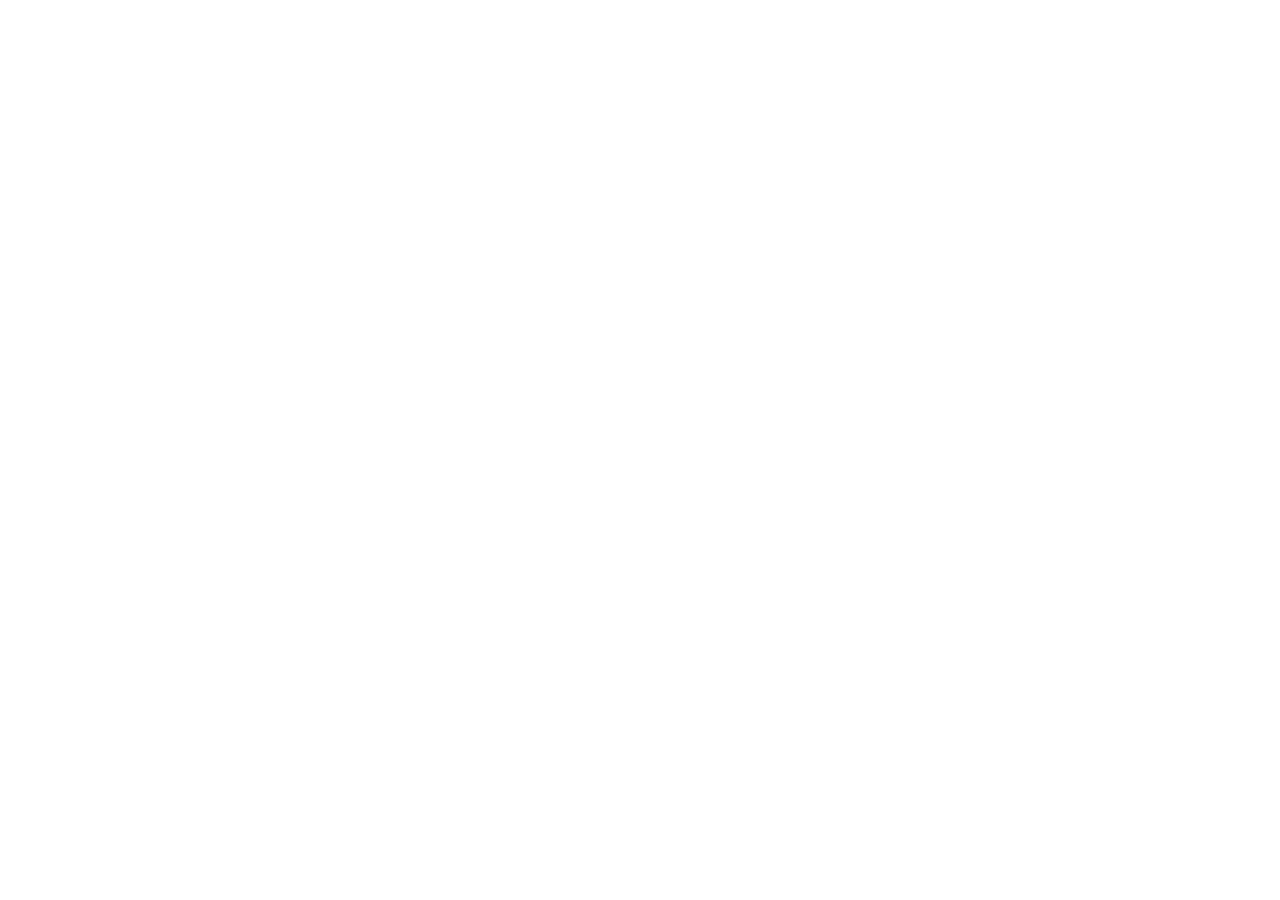
==== site/index.html @ 32b7be92 "Upload TrialGarden Measure PWA" ====
<!doctype html>
<html lang="en">
  <head>
    <meta charset="UTF-8" />
    <meta name="viewport" content="width=device-width, initial-scale=1, viewport-fit=cover" />
    <meta name="theme-color" content="#17372e" />
    <link rel="manifest" href="./mobile-manifest.webmanifest" />
    <link rel="icon" href="./icon-192.png" />
    <title>TrialGarden Measure</title>
    <script type="module" crossorigin src="./assets/app-DRU52Zo0.js"></script>
    <link rel="modulepreload" crossorigin href="./assets/modulepreload-polyfill-wMinxHhO.js">
    <link rel="stylesheet" crossorigin href="./assets/app-DFSy1RJ3.css">
  </head>
  <body>
    <div id="root"></div>
  </body>
</html>
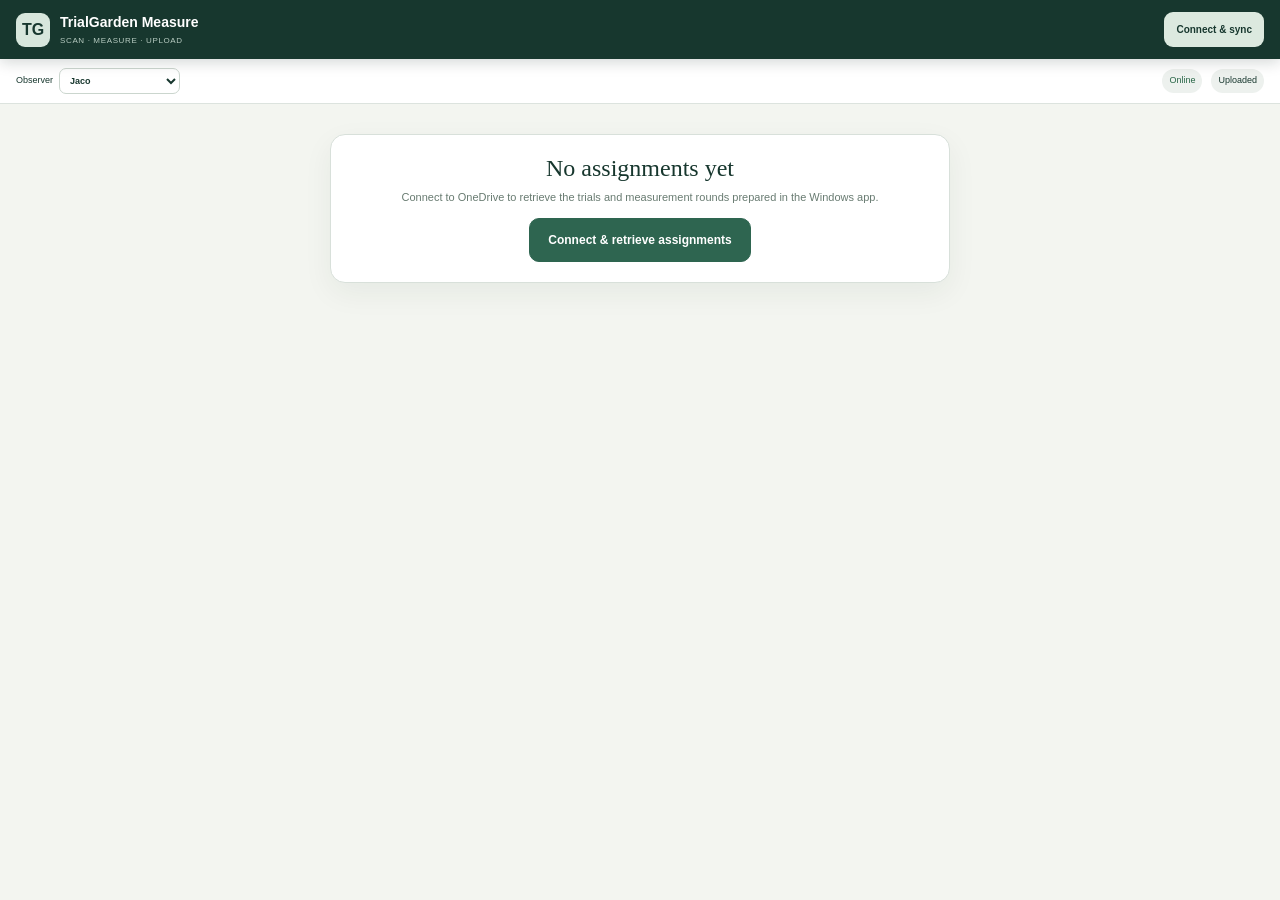
==== commit 327bbd01: "Add files via upload" ====
--- a/site/index.html
+++ b/site/index.html
@@ -7,9 +7,9 @@
     <link rel="manifest" href="./mobile-manifest.webmanifest" />
     <link rel="icon" href="./icon-192.png" />
     <title>TrialGarden Measure</title>
-    <script type="module" crossorigin src="./assets/app-DRU52Zo0.js"></script>
+    <script type="module" crossorigin src="./assets/app-DXujQuHt.js"></script>
     <link rel="modulepreload" crossorigin href="./assets/modulepreload-polyfill-wMinxHhO.js">
-    <link rel="stylesheet" crossorigin href="./assets/app-DFSy1RJ3.css">
+    <link rel="stylesheet" crossorigin href="./assets/app-DP7Vlwe2.css">
   </head>
   <body>
     <div id="root"></div>
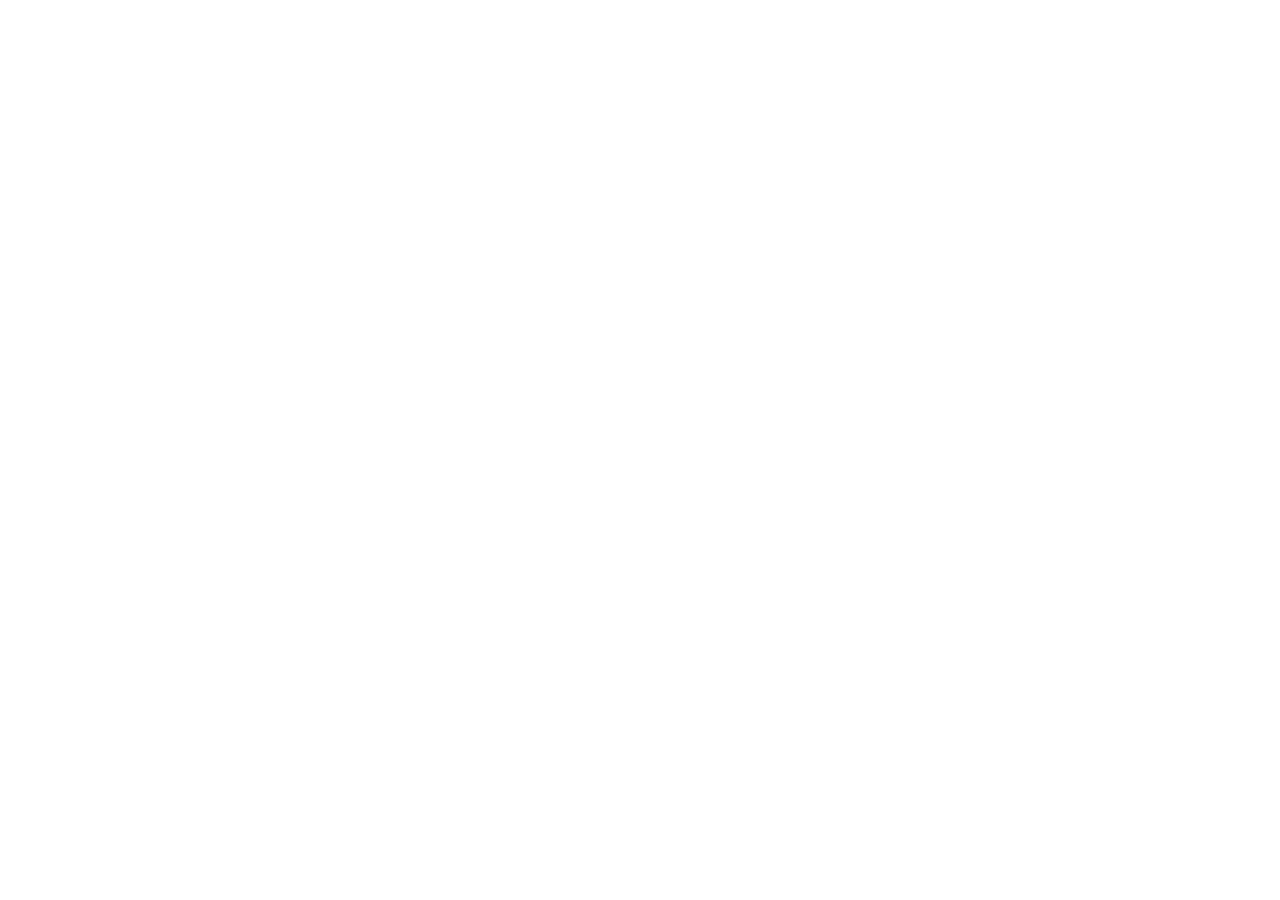
==== commit b58ed668: "Restore photo review, rotation and dictation" ====
--- a/site/index.html
+++ b/site/index.html
@@ -7,9 +7,9 @@
     <link rel="manifest" href="./mobile-manifest.webmanifest" />
     <link rel="icon" href="./icon-192.png" />
     <title>TrialGarden Measure</title>
-    <script type="module" crossorigin src="./assets/app-DXujQuHt.js"></script>
+    <script type="module" crossorigin src="./assets/app-6LDI9jDh.js"></script>
     <link rel="modulepreload" crossorigin href="./assets/modulepreload-polyfill-wMinxHhO.js">
-    <link rel="stylesheet" crossorigin href="./assets/app-DP7Vlwe2.css">
+    <link rel="stylesheet" crossorigin href="./assets/app-BE933fPY.css">
   </head>
   <body>
     <div id="root"></div>
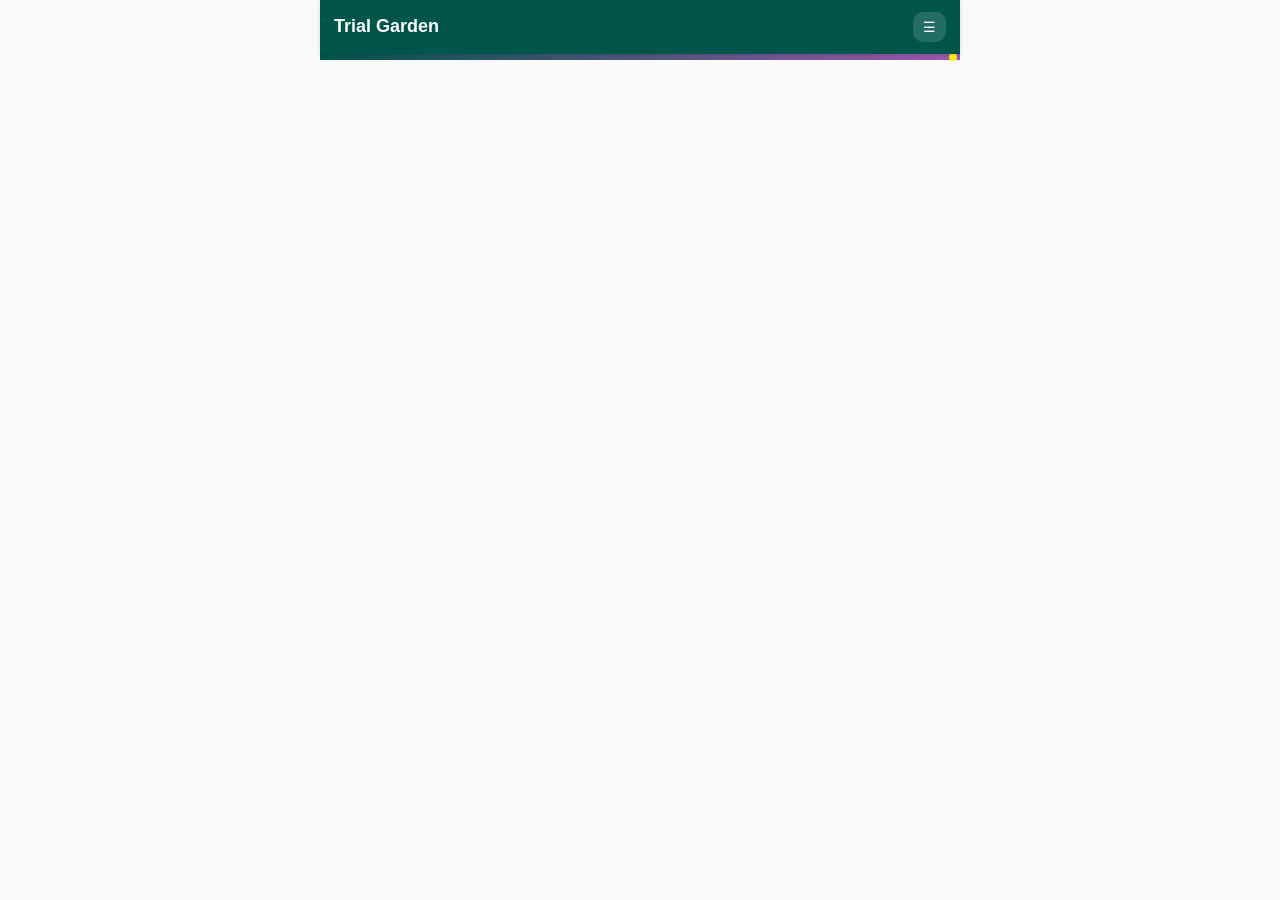
==== commit c182d7c9: "Add files via upload" ====
--- a/site/index.html
+++ b/site/index.html
@@ -1,17 +1,1259 @@
 <!doctype html>
 <html lang="en">
-  <head>
-    <meta charset="UTF-8" />
-    <meta name="viewport" content="width=device-width, initial-scale=1, viewport-fit=cover" />
-    <meta name="theme-color" content="#17372e" />
-    <link rel="manifest" href="./mobile-manifest.webmanifest" />
-    <link rel="icon" href="./icon-192.png" />
-    <title>TrialGarden Measure</title>
-    <script type="module" crossorigin src="./assets/app-6LDI9jDh.js"></script>
-    <link rel="modulepreload" crossorigin href="./assets/modulepreload-polyfill-wMinxHhO.js">
-    <link rel="stylesheet" crossorigin href="./assets/app-BE933fPY.css">
-  </head>
-  <body>
-    <div id="root"></div>
-  </body>
+<head>
+<meta charset="utf-8">
+<meta name="viewport" content="width=device-width,initial-scale=1,viewport-fit=cover">
+<meta name="theme-color" content="#00554B">
+<meta name="mobile-web-app-capable" content="yes">
+<meta name="apple-mobile-web-app-capable" content="yes">
+<meta name="apple-mobile-web-app-title" content="TG Field">
+<link rel="manifest" href="./mobile-manifest.webmanifest">
+<link rel="icon" href="./icon-192.png">
+<link rel="apple-touch-icon" href="./icon-192.png">
+<title>Trial Garden Field</title>
+<script src="https://alcdn.msauth.net/browser/2.35.0/js/msal-browser.min.js" async></script>
+<style>
+:root{
+  --green:#00554B; --green-dark:#003d37; --green-soft:#e0ede9;
+  --purple:#9F55AE; --purple-soft:#f2e5f5;
+  --yellow:#FBED0E; --yellow-soft:#fdf9c8;
+  --bg:#FAFAFA; --card:#fff;
+  --ink:#1c1f24; --muted:#5a6270; --muted-2:#8a94a1;
+  --line:rgba(0,0,0,.08); --line-strong:#c8ccd3;
+  --danger:#c62828; --danger-soft:#fdecea; --ok:#2e7d32;
+  --radius:14px;
+  --shadow:0 1px 2px rgba(0,0,0,.04), 0 4px 12px rgba(0,0,0,.04);
+}
+*{box-sizing:border-box}
+html,body{margin:0;height:100%}
+body{
+  background:var(--bg); color:var(--ink);
+  font:16px/1.4 -apple-system,BlinkMacSystemFont,"Segoe UI",Roboto,sans-serif;
+  -webkit-text-size-adjust:100%;
+}
+.app{max-width:640px;margin:0 auto;min-height:100%;display:flex;flex-direction:column}
+/* ---------- HEADER ---------- */
+header{
+  position:sticky;top:0;z-index:20;
+  background:var(--green);color:#fff;
+  display:flex;align-items:center;gap:10px;
+  padding:12px 14px;
+  padding-top:calc(12px + env(safe-area-inset-top));
+  box-shadow:0 1px 4px rgba(0,0,0,.15);
+}
+header .back{
+  background:transparent;border:0;color:#fff;
+  font-size:22px;line-height:1;padding:4px 6px;cursor:pointer;
+  display:none;
+}
+header .back.on{display:block}
+header h1{
+  font-size:18px;margin:0;font-weight:700;flex:1;
+  white-space:nowrap;overflow:hidden;text-overflow:ellipsis;
+}
+header .hbtn{
+  background:rgba(255,255,255,.14);border:0;color:#fff;
+  border-radius:10px;padding:7px 10px;font-size:14px;cursor:pointer;
+}
+header .badge{
+  min-width:20px;height:20px;border-radius:10px;
+  background:var(--yellow);color:#000;font-size:11px;font-weight:700;
+  display:inline-flex;align-items:center;justify-content:center;
+  padding:0 6px;margin-left:4px;
+}
+.accent{
+  height:6px;background:linear-gradient(90deg,var(--green),var(--purple));
+  position:relative;
+}
+.accent::after{
+  content:"";position:absolute;right:3px;top:-1px;
+  width:8px;height:8px;border-radius:50%;background:var(--yellow);
+}
+main{
+  flex:1;padding:16px;
+  padding-bottom:calc(24px + env(safe-area-inset-bottom));
+}
+.screen{display:none}
+.screen.on{display:block;animation:fade .15s ease}
+@keyframes fade{from{opacity:.4}to{opacity:1}}
+/* ---------- CARDS / LISTS ---------- */
+.card{
+  background:var(--card);border:1px solid var(--line);
+  border-radius:var(--radius);padding:14px;margin:0 0 12px;
+  box-shadow:var(--shadow);
+}
+h2.section{
+  font-size:13px;margin:18px 2px 8px;color:var(--muted);
+  font-weight:700;text-transform:uppercase;letter-spacing:.03em;
+}
+label{
+  display:block;font-size:13px;color:var(--muted);
+  margin:0 0 4px;font-weight:600;
+}
+input,select,textarea{
+  width:100%;font:inherit;padding:12px;
+  border:1px solid var(--line-strong);border-radius:10px;
+  background:#fff;color:var(--ink);
+}
+input:focus,select:focus,textarea:focus{
+  outline:2px solid var(--purple);outline-offset:-1px;
+}
+textarea{min-height:80px;resize:vertical}
+.btn{
+  display:inline-flex;align-items:center;justify-content:center;gap:8px;
+  width:100%;border:0;border-radius:12px;padding:14px 16px;
+  font-size:16px;font-weight:700;cursor:pointer;
+  background:var(--green);color:#fff;text-align:center;
+  font-family:inherit;
+}
+.btn:active{transform:translateY(1px)}
+.btn.secondary{background:#fff;color:var(--purple);border:1.5px solid var(--purple)}
+.btn.ghost{background:#eef0f2;color:var(--ink)}
+.btn.hero{padding:20px 16px;font-size:20px;flex-direction:column;gap:2px}
+.btn.hero small{font-weight:500;font-size:12px;opacity:.9}
+.btn.sm{width:auto;padding:9px 12px;font-size:14px;border-radius:10px}
+.btn.danger{background:var(--danger);color:#fff}
+.btn:disabled{opacity:.5;cursor:not-allowed}
+.row{display:flex;gap:8px;align-items:center}
+.row.wrap{flex-wrap:wrap}
+.grow{flex:1}
+.chip{
+  display:inline-flex;align-items:center;gap:6px;
+  padding:6px 10px;border-radius:20px;font-size:13px;font-weight:700;
+  background:#eceff1;color:#607d8b;
+}
+.chip.green{background:var(--green-soft);color:var(--green)}
+.chip.purple{background:var(--purple-soft);color:var(--purple)}
+.chip.yellow{background:var(--yellow-soft);color:#7a5f00}
+.chip.red{background:var(--danger-soft);color:var(--danger)}
+.muted{color:var(--muted)}
+.small{font-size:13px}
+.mono{font-family:ui-monospace,monospace}
+.kv{display:flex;gap:8px;padding:3px 0;font-size:15px}
+.kv b{min-width:130px;color:var(--muted);font-weight:600}
+.list-item{
+  display:flex;gap:10px;align-items:center;
+  padding:14px;border:1px solid var(--line);border-radius:12px;
+  margin:0 0 8px;background:#fff;cursor:pointer;
+}
+.list-item .grow{flex:1;min-width:0}
+.list-item .t{font-weight:700}
+.list-item .s{font-size:13px;color:var(--muted);margin-top:2px}
+.list-item .code{
+  min-width:44px;text-align:center;font-family:ui-monospace,monospace;
+  font-weight:700;color:var(--green);font-size:13px;
+  background:var(--green-soft);border-radius:6px;padding:4px 6px;
+}
+.arrow{color:var(--muted-2);font-size:22px}
+.banner{
+  border-radius:10px;padding:10px 12px;margin:0 0 12px;font-size:14px;
+}
+.banner.warn{background:#fff3e0;color:#7a4f00;border:1px solid #ffcc80}
+.banner.info{background:var(--green-soft);color:var(--green);border:1px solid #9ecfc6}
+.banner.error{background:var(--danger-soft);color:var(--danger);border:1px solid #f5a5a0}
+.empty{text-align:center;padding:40px 20px;color:var(--muted)}
+.empty h3{color:var(--ink);margin:0 0 8px}
+.empty p{margin:0 0 14px}
+/* ---------- OBSERVATIONS ---------- */
+.obs{
+  background:#fff;border:1px solid var(--line);border-radius:12px;
+  padding:10px 12px;margin:0 0 8px;
+}
+.obs .when{font-weight:600;font-size:13px}
+.obs .who{color:var(--muted);font-size:12px}
+.obs .body{white-space:pre-wrap;margin:6px 0}
+.obs-photos{display:flex;flex-wrap:wrap;gap:6px}
+.obs-photos img{
+  width:72px;height:72px;border-radius:8px;object-fit:cover;
+  border:1px solid var(--line);background:#eee;
+}
+/* ---------- PHOTO PICKER ---------- */
+.photos{display:flex;flex-wrap:wrap;gap:8px;margin-top:8px}
+.thumb{
+  width:88px;height:88px;border-radius:10px;object-fit:cover;
+  border:1px solid var(--line);position:relative;
+}
+.thumb .rm{
+  position:absolute;top:-6px;right:-6px;width:22px;height:22px;
+  border-radius:11px;background:var(--danger);color:#fff;border:2px solid #fff;
+  display:flex;align-items:center;justify-content:center;font-size:13px;font-weight:700;
+  cursor:pointer;
+}
+.addphoto{
+  width:88px;height:88px;border-radius:10px;
+  border:1.5px dashed var(--purple);background:#faf5fc;color:var(--purple);
+  font-size:24px;display:flex;align-items:center;justify-content:center;cursor:pointer;
+  flex-direction:column;gap:2px;font-family:inherit;
+}
+.addphoto small{font-size:10px;font-weight:600}
+/* ---------- CAMERA / SCANNER ---------- */
+#camWrap{
+  position:fixed;inset:0;background:#000;z-index:50;
+  display:none;flex-direction:column;
+}
+#camWrap.on{display:flex}
+#camVideo{
+  flex:1;width:100%;object-fit:cover;background:#000;
+}
+.cambar{
+  display:flex;gap:12px;align-items:center;justify-content:center;
+  padding:16px;padding-bottom:calc(24px + env(safe-area-inset-bottom));
+  background:#000;
+}
+.cambar button{
+  background:#fff;color:#000;border:0;border-radius:26px;
+  padding:12px 20px;font-weight:700;font-family:inherit;font-size:15px;
+}
+.cambar button.dark{background:#333;color:#fff}
+.scan-overlay{
+  position:absolute;pointer-events:none;inset:0;
+  display:flex;align-items:center;justify-content:center;
+}
+.scan-frame{
+  width:70%;max-width:280px;aspect-ratio:1/1;
+  border:3px solid #fff;border-radius:16px;
+  box-shadow:0 0 0 9999px rgba(0,0,0,.35);
+}
+.scan-hint{
+  position:absolute;bottom:120px;left:0;right:0;text-align:center;
+  color:#fff;font-size:14px;padding:0 20px;
+  text-shadow:0 1px 2px rgba(0,0,0,.6);
+}
+/* ---------- MODAL ---------- */
+.modal-back{
+  position:fixed;inset:0;background:rgba(0,0,0,.4);z-index:100;
+  display:flex;align-items:flex-end;justify-content:center;
+}
+.modal-back.center{align-items:center;padding:16px}
+.modal{
+  background:#fff;border-radius:16px 16px 0 0;
+  width:100%;max-width:640px;max-height:88vh;overflow:auto;
+  padding-bottom:env(safe-area-inset-bottom);
+}
+.modal-back.center .modal{border-radius:16px;max-width:420px}
+.modal-head{
+  padding:14px 18px;border-bottom:1px solid var(--line);
+  display:flex;align-items:center;justify-content:space-between;
+  position:sticky;top:0;background:#fff;z-index:1;
+}
+.modal-head h3{margin:0;font-size:17px}
+.modal-body{padding:16px 18px}
+.modal-foot{
+  padding:12px 18px;border-top:1px solid var(--line);
+  display:flex;gap:8px;justify-content:flex-end;
+  position:sticky;bottom:0;background:#fff;
+}
+/* ---------- PHOTO VIEWER ---------- */
+.photo-viewer{
+  position:fixed;inset:0;background:rgba(0,0,0,.94);z-index:200;
+  display:flex;align-items:center;justify-content:center;padding:20px;
+  flex-direction:column;gap:12px;
+}
+.photo-viewer img{max-width:100%;max-height:80vh;object-fit:contain}
+.photo-viewer .close{
+  position:absolute;top:20px;right:20px;
+  background:rgba(255,255,255,.2);color:#fff;border:0;
+  border-radius:20px;padding:8px 14px;font-family:inherit;
+}
+/* ---------- TOAST ---------- */
+#toast{
+  position:fixed;bottom:20px;left:50%;transform:translateX(-50%);
+  background:#333;color:#fff;padding:10px 16px;border-radius:8px;
+  font-size:14px;z-index:300;opacity:0;transition:opacity .2s;
+  pointer-events:none;max-width:88%;text-align:center;
+}
+#toast.on{opacity:1}
+#toast.error{background:var(--danger)}
+#toast.success{background:var(--ok)}
+/* ---------- SPINNER ---------- */
+.spinner{
+  display:inline-block;width:16px;height:16px;
+  border:2px solid rgba(255,255,255,.35);border-top-color:#fff;
+  border-radius:50%;animation:spin .8s linear infinite;vertical-align:middle;
+}
+.spinner.dark{border-color:rgba(0,0,0,.15);border-top-color:var(--green)}
+@keyframes spin{to{transform:rotate(360deg)}}
+/* ---------- SYNC STATUS TILE ---------- */
+.status-tile{
+  display:flex;gap:10px;align-items:center;
+  padding:10px 12px;background:#fff;border:1px solid var(--line);
+  border-radius:12px;margin:0 0 12px;font-size:13px;
+}
+.status-tile .dot{width:10px;height:10px;border-radius:5px;background:var(--danger)}
+.status-tile.ok .dot{background:var(--ok)}
+.status-tile.warn .dot{background:var(--yellow)}
+.status-tile .grow{flex:1;min-width:0}
+.status-tile b{display:block;font-weight:600;font-size:13px}
+.status-tile .m{color:var(--muted);font-size:12px}
+</style>
+</head>
+<body>
+<div class="app">
+  <header>
+    <button class="back" id="btnBack" aria-label="Back">←</button>
+    <h1 id="hTitle">Trial Garden</h1>
+    <button class="hbtn" id="btnMenu" aria-label="Menu">☰</button>
+  </header>
+  <div class="accent"></div>
+  <main id="main"></main>
+</div>
+<div id="camWrap">
+  <video id="camVideo" autoplay playsinline muted></video>
+  <div class="scan-overlay"><div class="scan-frame"></div></div>
+  <div class="scan-hint" id="scanHint">Point the camera at the label QR code</div>
+  <div class="cambar">
+    <button class="dark" id="camCancel">Cancel</button>
+    <button id="camManual">Type code</button>
+  </div>
+</div>
+<div id="toast"></div>
+
+<script>
+/* ==================================================================
+   Trial Garden Field — mobile PWA
+   Signs in with Microsoft, resolves a shared OneDrive folder,
+   reads _index.json, scans QR labels, records observations with photos
+   and uploads them as "delta" files to _inbox/ for the desktop app.
+   ================================================================== */
+
+const APP_VERSION = "2026-09-20 · r1";
+
+/* ---------- config ---------- */
+const MSAL_CLIENT_ID  = "d3f7ecc6-cdf5-4a5a-8528-263b09f6e3a4";
+const MSAL_AUTHORITY  = "https://login.microsoftonline.com/consumers";
+const GRAPH_SCOPES    = ["Files.ReadWrite","User.Read"];
+const SHARE_URL       = "https://1drv.ms/f/c/06cb787230e7d161/IgB-KkdiENHASIDTXpVNv267AWwQa9PoquGA7m2pxdX4wis";
+const GRAPH_BASE      = "https://graph.microsoft.com/v1.0";
+
+/* ---------- tiny helpers ---------- */
+const $  = (s, r=document) => r.querySelector(s);
+const $$ = (s, r=document) => Array.from(r.querySelectorAll(s));
+const el = (tag, attrs={}, ...kids) => {
+  const n = document.createElement(tag);
+  for (const [k,v] of Object.entries(attrs||{})) {
+    if (v == null) continue;
+    if (k === "class") n.className = v;
+    else if (k === "style" && typeof v === "object") Object.assign(n.style, v);
+    else if (k.startsWith("on") && typeof v === "function") n.addEventListener(k.slice(2), v);
+    else if (k === "html") n.innerHTML = v;
+    else n.setAttribute(k, v);
+  }
+  for (const k of kids.flat()) {
+    if (k == null || k === false) continue;
+    n.appendChild(k.nodeType ? k : document.createTextNode(String(k)));
+  }
+  return n;
+};
+const esc = s => String(s ?? "").replace(/[&<>"']/g, c => ({"&":"&amp;","<":"&lt;",">":"&gt;",'"':"&quot;","'":"&#39;"}[c]));
+const uid = (n=10) => (crypto.randomUUID ? crypto.randomUUID().replace(/-/g,"") : Math.random().toString(36).slice(2)).slice(0,n);
+const nowISO = () => new Date().toISOString();
+const todayISO = () => new Date().toISOString().slice(0,10);
+const fmtDate = (iso) => iso ? new Date(iso).toLocaleDateString(undefined,{year:"numeric",month:"short",day:"numeric"}) : "";
+const fmtDateTime = (iso) => iso ? new Date(iso).toLocaleString(undefined,{year:"numeric",month:"short",day:"numeric",hour:"2-digit",minute:"2-digit"}) : "";
+const fmtBytes = b => { if(b==null) return ""; const u=["B","KB","MB","GB"], i=Math.min(u.length-1,Math.floor(Math.log(Math.max(b,1))/Math.log(1024))); return (b/Math.pow(1024,i)).toFixed(i?1:0)+" "+u[i]; };
+
+function toast(msg, kind="") {
+  const t = $("#toast");
+  t.textContent = msg; t.className = "on " + kind;
+  clearTimeout(toast._t);
+  toast._t = setTimeout(()=>{ t.className = ""; }, kind==="error" ? 4200 : 2400);
+}
+
+/* ---------- IndexedDB (device buffer) ---------- */
+const IDB_NAME = "tg-field-v1";
+function idbOpen() {
+  return new Promise((res, rej) => {
+    const r = indexedDB.open(IDB_NAME, 1);
+    r.onupgradeneeded = () => {
+      const db = r.result;
+      if (!db.objectStoreNames.contains("kv")) db.createObjectStore("kv");
+      if (!db.objectStoreNames.contains("outbox")) db.createObjectStore("outbox", {keyPath:"id"});
+      if (!db.objectStoreNames.contains("photos")) db.createObjectStore("photos", {keyPath:"id"});
+    };
+    r.onsuccess = () => res(r.result);
+    r.onerror = () => rej(r.error);
+  });
+}
+async function idbGet(store, key) {
+  const db = await idbOpen();
+  return new Promise((res, rej) => {
+    const tx = db.transaction(store, "readonly");
+    const req = tx.objectStore(store).get(key);
+    req.onsuccess = () => res(req.result); req.onerror = () => rej(req.error);
+  });
+}
+async function idbPut(store, val, key) {
+  const db = await idbOpen();
+  return new Promise((res, rej) => {
+    const tx = db.transaction(store, "readwrite");
+    const os = tx.objectStore(store);
+    (key !== undefined) ? os.put(val, key) : os.put(val);
+    tx.oncomplete = () => res(); tx.onerror = () => rej(tx.error);
+  });
+}
+async function idbDelete(store, key) {
+  const db = await idbOpen();
+  return new Promise((res, rej) => {
+    const tx = db.transaction(store, "readwrite");
+    tx.objectStore(store).delete(key);
+    tx.oncomplete = () => res(); tx.onerror = () => rej(tx.error);
+  });
+}
+async function idbAll(store) {
+  const db = await idbOpen();
+  return new Promise((res, rej) => {
+    const tx = db.transaction(store, "readonly");
+    const req = tx.objectStore(store).getAll();
+    req.onsuccess = () => res(req.result || []); req.onerror = () => rej(req.error);
+  });
+}
+
+/* ---------- state ---------- */
+const state = {
+  msal: null, account: null,
+  workspaceRef: null,    // {driveId, itemId} of the shared Trial Garden folder
+  data: null,            // parsed _index.json
+  dataFetchedAt: null,
+  online: navigator.onLine,
+  pending: 0,            // outbox count
+  route: {view:"home"},
+  history: []
+};
+
+/* ---------- MSAL ---------- */
+let msalReadyPromise = null;
+async function initMsal() {
+  if (msalReadyPromise) return msalReadyPromise;
+  msalReadyPromise = (async () => {
+    // wait until msal-browser is loaded (async script)
+    let waits = 0;
+    while (typeof msal === "undefined" && waits < 60) { await new Promise(r=>setTimeout(r,100)); waits++; }
+    if (typeof msal === "undefined") throw new Error("MSAL library did not load — are you online?");
+    state.msal = new msal.PublicClientApplication({
+      auth: {
+        clientId: MSAL_CLIENT_ID,
+        authority: MSAL_AUTHORITY,
+        redirectUri: new URL("./redirect.html", location.href).href
+      },
+      cache: { cacheLocation: "localStorage", storeAuthStateInCookie: false }
+    });
+    await state.msal.initialize();
+    const res = await state.msal.handleRedirectPromise();
+    if (res && res.account) state.msal.setActiveAccount(res.account);
+    else {
+      const accs = state.msal.getAllAccounts();
+      if (accs.length && !state.msal.getActiveAccount()) state.msal.setActiveAccount(accs[0]);
+    }
+    state.account = state.msal.getActiveAccount();
+    return state.msal;
+  })();
+  return msalReadyPromise;
+}
+async function signIn() {
+  await initMsal();
+  try {
+    await state.msal.loginRedirect({ scopes: GRAPH_SCOPES, prompt: "select_account" });
+  } catch (e) {
+    toast("Sign-in failed: " + (e.message || e), "error");
+  }
+}
+async function signOut() {
+  if (!state.msal) return;
+  try { state.msal.setActiveAccount(null); } catch {}
+  try {
+    for (let i = localStorage.length - 1; i >= 0; i--) {
+      const k = localStorage.key(i);
+      if (k && (k.indexOf(MSAL_CLIENT_ID) >= 0 || k.indexOf("msal.") === 0)) localStorage.removeItem(k);
+    }
+  } catch {}
+  state.account = null;
+  msalReadyPromise = null;
+  await idbDelete("kv", "workspaceRef");
+  state.workspaceRef = null;
+  toast("Signed out", "success");
+  navigate({view:"home"});
+}
+async function getToken() {
+  await initMsal();
+  const acc = state.msal.getActiveAccount();
+  if (!acc) throw new Error("Not signed in");
+  try {
+    const r = await state.msal.acquireTokenSilent({scopes:GRAPH_SCOPES, account:acc});
+    return r.accessToken;
+  } catch (e) {
+    // fallback to redirect
+    await state.msal.acquireTokenRedirect({scopes:GRAPH_SCOPES, account:acc});
+    throw e;
+  }
+}
+
+/* ---------- Graph helpers ---------- */
+async function graph(path, opts={}) {
+  const token = await getToken();
+  const url = path.startsWith("http") ? path : GRAPH_BASE + path;
+  const headers = Object.assign({ "Authorization": "Bearer " + token }, opts.headers || {});
+  if (opts.json != null) {
+    headers["Content-Type"] = "application/json";
+    opts.body = JSON.stringify(opts.json);
+    delete opts.json;
+  }
+  const r = await fetch(url, Object.assign({}, opts, {headers}));
+  if (!r.ok) {
+    let msg;
+    try { const j = await r.json(); msg = j?.error?.message; } catch {}
+    throw new Error(`Graph ${r.status} ${msg || r.statusText}`);
+  }
+  if (r.status === 204) return null;
+  const ct = r.headers.get("content-type") || "";
+  return ct.includes("json") ? await r.json() : await r.blob();
+}
+
+function encodeShareUrl(url) {
+  const b64 = btoa(url).replace(/=+$/,"").replace(/\//g,"_").replace(/\+/g,"-");
+  return "u!" + b64;
+}
+async function resolveWorkspace() {
+  if (state.workspaceRef) return state.workspaceRef;
+  const cached = await idbGet("kv", "workspaceRef");
+  if (cached) { state.workspaceRef = cached; return cached; }
+  const item = await graph(`/shares/${encodeShareUrl(SHARE_URL)}/driveItem`, {
+    headers: { Prefer: "redeemSharingLinkIfNecessary" }
+  });
+  const driveId = item.parentReference?.driveId ?? item.remoteItem?.parentReference?.driveId;
+  const itemId  = item.remoteItem?.id || item.id;
+  if (!driveId || !itemId) throw new Error("Could not resolve shared Trial Garden folder — check the share link and access.");
+  const ref = {driveId, itemId, name: item.name || "Trial Garden"};
+  state.workspaceRef = ref;
+  await idbPut("kv", ref, "workspaceRef");
+  return ref;
+}
+function itemUrl(sub) {
+  const {driveId, itemId} = state.workspaceRef;
+  return `/drives/${driveId}/items/${itemId}${sub}`;
+}
+async function loadIndex({fresh=false} = {}) {
+  if (!fresh && state.data) return state.data;
+  await resolveWorkspace();
+  try {
+    const blob = await graph(itemUrl(`:/_index.json:/content`));
+    const txt = await (blob instanceof Blob ? blob.text() : Promise.resolve(blob));
+    state.data = JSON.parse(typeof txt === "string" ? txt : JSON.stringify(txt));
+    state.dataFetchedAt = nowISO();
+    await idbPut("kv", {data:state.data, at:state.dataFetchedAt}, "cachedIndex");
+  } catch (e) {
+    // fall back to cached copy
+    const cached = await idbGet("kv", "cachedIndex");
+    if (cached) {
+      state.data = cached.data;
+      state.dataFetchedAt = cached.at;
+      toast("Offline — using cached data from " + fmtDateTime(cached.at), "");
+    } else {
+      throw e;
+    }
+  }
+  return state.data;
+}
+
+/* ---------- data lookups ---------- */
+function trialById(id)     { return state.data.trials.find(t=>t.id===id); }
+function trialByCode(code) { return state.data.trials.find(t => (t.code||"").toLowerCase() === (code||"").toLowerCase()); }
+function treatmentByCode(trial, code) { return trial.treatments.find(t=> (t.code||"").toLowerCase() === (code||"").toLowerCase()); }
+function parseLabel(payload) {
+  // payload example: TR-2026-0002-T07-R03
+  const m = String(payload||"").trim().match(/^(.+?)-(T\d+)-R(\d+)$/i);
+  if (!m) return null;
+  return { trialCode: m[1], treatmentCode: m[2].toUpperCase(), replicate: parseInt(m[3],10) };
+}
+function resolveLabel(payload) {
+  const p = parseLabel(payload);
+  if (!p) return {error:"Not a Trial Garden label (expected e.g. TR-2026-0002-T07-R03)"};
+  if (!state.data) return {error:"Trial data not loaded yet"};
+  const trial = trialByCode(p.trialCode);
+  if (!trial) return {error:`Trial "${p.trialCode}" not found in this workspace`, parsed:p};
+  const treatment = treatmentByCode(trial, p.treatmentCode);
+  if (!treatment) return {error:`Treatment "${p.treatmentCode}" not found in trial ${trial.code}`, parsed:p};
+  const reps = treatment.replicatesOverride ?? trial.defaultReplicates ?? 3;
+  if (p.replicate < 1 || p.replicate > reps) return {error:`Replicate ${p.replicate} out of range (1–${reps})`, parsed:p};
+  return {trial, treatment, replicate:p.replicate};
+}
+
+/* ---------- OUTBOX ---------- */
+async function refreshPendingCount() {
+  const items = await idbAll("outbox");
+  state.pending = items.filter(x => x.status !== "synced").length;
+  const b = $("#hBadge"); if (b) b.textContent = state.pending || "";
+}
+async function enqueueObservation(observation, photoBlobs) {
+  const id = "delta_" + uid(12);
+  const now = nowISO();
+  // photos → idb
+  const photoRecs = [];
+  for (const [i, blob] of photoBlobs.entries()) {
+    const pid = id + "-p" + String(i+1).padStart(2,"0");
+    const name = pid + "-" + (blob.name || `photo.jpg`).replace(/[^A-Za-z0-9._-]+/g,"_");
+    await idbPut("photos", {id:pid, blob, name, mime: blob.type || "image/jpeg"});
+    photoRecs.push({id:pid, name, size:blob.size, mime: blob.type || "image/jpeg"});
+  }
+  const record = {
+    id, createdAt: now, status: "pending",
+    observation, // {scope, trialId, targetId, replicate, at, author, text}
+    photos: photoRecs,
+    tries: 0
+  };
+  await idbPut("outbox", record);
+  await refreshPendingCount();
+  attemptSync().catch(()=>{});
+  return record;
+}
+async function attemptSync() {
+  if (!navigator.onLine) return;
+  if (!state.msal || !state.msal.getActiveAccount()) return;
+  const items = await idbAll("outbox");
+  const pending = items.filter(x => x.status !== "synced");
+  if (!pending.length) return;
+  await resolveWorkspace();
+  for (const rec of pending) {
+    try {
+      await syncOne(rec);
+    } catch (e) {
+      console.warn("sync failed for", rec.id, e);
+      rec.tries = (rec.tries||0) + 1;
+      rec.lastError = String(e.message || e);
+      await idbPut("outbox", rec);
+    }
+  }
+  await refreshPendingCount();
+  updateStatusTile();
+}
+async function syncOne(rec) {
+  // Upload photos into _inbox/attachments/
+  const uploaded = [];
+  for (const p of rec.photos || []) {
+    const stored = await idbGet("photos", p.id);
+    if (!stored) continue;
+    await uploadFile(`:/_inbox/attachments/${p.name}:/content`, stored.blob, stored.mime);
+    uploaded.push({id:p.id, name:p.name, size: stored.blob.size, mime: p.mime});
+  }
+  // Build delta json
+  const trial = trialById(rec.observation.trialId);
+  const delta = {
+    schema: 1,
+    kind: "field-delta",
+    id: rec.id,
+    createdAt: rec.createdAt,
+    device: state.deviceId || (state.deviceId = getDeviceId()),
+    account: state.msal.getActiveAccount()?.username || null,
+    trialCode: trial?.code,
+    trialId: rec.observation.trialId,
+    observation: rec.observation,
+    photos: uploaded.map(u => ({id:u.id, filename:u.name, size:u.size, mime:u.mime}))
+  };
+  const blob = new Blob([JSON.stringify(delta, null, 2)], {type:"application/json"});
+  await uploadFile(`:/_inbox/${rec.id}.json:/content`, blob, "application/json");
+  // done — mark synced, delete photos from idb
+  rec.status = "synced";
+  rec.syncedAt = nowISO();
+  await idbPut("outbox", rec);
+  for (const p of rec.photos || []) { try { await idbDelete("photos", p.id); } catch {} }
+}
+async function uploadFile(itemSub, blob, mime) {
+  const token = await getToken();
+  const url = GRAPH_BASE + itemUrl(itemSub);
+  const r = await fetch(url, {
+    method: "PUT",
+    headers: {
+      "Authorization": "Bearer " + token,
+      "Content-Type": mime || "application/octet-stream"
+    },
+    body: blob
+  });
+  if (!r.ok) {
+    let msg;
+    try { const j = await r.json(); msg = j?.error?.message; } catch {}
+    throw new Error(`Upload ${r.status} ${msg || r.statusText}`);
+  }
+  return r.json();
+}
+function getDeviceId() {
+  let id = localStorage.getItem("tg-device-id");
+  if (!id) { id = "dev_" + uid(10); localStorage.setItem("tg-device-id", id); }
+  return id;
+}
+
+/* =====================================================================
+   ROUTING / SCREENS
+   ===================================================================== */
+function navigate(route, {push=true} = {}) {
+  if (push) state.history.push(state.route);
+  state.route = route;
+  render();
+}
+function goBack() {
+  if (!state.history.length) { navigate({view:"home"}, {push:false}); return; }
+  const prev = state.history.pop();
+  state.route = prev;
+  render();
+}
+function render() {
+  // header title
+  const titles = {
+    home: "Trial Garden",
+    trials: "Trials",
+    trial: "Trial",
+    treatment: "Treatment",
+    replicate: "Replicate",
+    outbox: "Outbox",
+    settings: "Settings",
+    signIn: "Sign in"
+  };
+  $("#hTitle").textContent = titles[state.route.view] || "Trial Garden";
+  $("#btnBack").classList.toggle("on", state.history.length > 0);
+
+  const main = $("#main");
+  main.innerHTML = "";
+  if (!state.account) { main.appendChild(renderSignIn()); return; }
+  switch (state.route.view) {
+    case "home":      main.appendChild(renderHome()); break;
+    case "trials":    main.appendChild(renderTrials()); break;
+    case "trial":     main.appendChild(renderTrial()); break;
+    case "treatment": main.appendChild(renderTreatment()); break;
+    case "replicate": main.appendChild(renderReplicate()); break;
+    case "outbox":    main.appendChild(renderOutbox()); break;
+    case "settings":  main.appendChild(renderSettings()); break;
+    default:          main.appendChild(renderHome());
+  }
+}
+
+/* ---------- SIGN-IN screen ---------- */
+function renderSignIn() {
+  const wrap = el("div", {class:"empty"});
+  wrap.appendChild(el("h3", {}, "Sign in to Trial Garden"));
+  wrap.appendChild(el("p", {}, "Use the Microsoft account that has access to the shared Trial Garden folder on OneDrive."));
+  wrap.appendChild(el("button", {class:"btn", onclick:signIn}, "Sign in with Microsoft"));
+  wrap.appendChild(el("p", {class:"small muted", style:{marginTop:"18px"}}, "Version " + APP_VERSION));
+  return wrap;
+}
+
+/* ---------- HOME ---------- */
+function renderHome() {
+  const wrap = el("div");
+  wrap.appendChild(renderStatusTile());
+  wrap.appendChild(el("button", {class:"btn hero", style:{marginBottom:"12px"}, onclick:startScan},
+    "📷 Scan label",
+    el("small", {}, "Point camera at a QR code")
+  ));
+  wrap.appendChild(el("div", {class:"row", style:{gap:"10px", marginBottom:"12px"}},
+    el("button", {class:"btn secondary", style:{flex:"1"}, onclick:()=>navigate({view:"trials"})}, "Browse trials"),
+    el("button", {class:"btn secondary", style:{flex:"1"}, onclick:manualLabel}, "Type code")
+  ));
+  const pendingSummary = state.pending
+    ? el("div", {class:"banner warn", style:{cursor:"pointer"}, onclick:()=>navigate({view:"outbox"})},
+        state.pending + " observation(s) waiting to sync. Tap to view outbox.")
+    : null;
+  if (pendingSummary) wrap.appendChild(pendingSummary);
+  wrap.appendChild(el("h2", {class:"section"}, "Recent"));
+  const recentPanel = el("div", {id:"recentList"});
+  wrap.appendChild(recentPanel);
+  renderRecent(recentPanel);
+  return wrap;
+}
+function renderStatusTile() {
+  const tile = el("div", {class:"status-tile"});
+  updateStatusTileEl(tile);
+  return tile;
+}
+function updateStatusTileEl(tile) {
+  const online = navigator.onLine;
+  const signedIn = !!state.account;
+  let kind = "ok", head = "All good", sub = "";
+  if (!signedIn) { kind = ""; head = "Not signed in"; sub = "Tap Settings to sign in"; }
+  else if (!online) { kind = "warn"; head = "Offline"; sub = state.pending ? (state.pending + " pending — will sync when online") : "Field observations will be queued"; }
+  else if (state.pending) { kind = "warn"; head = "Syncing…"; sub = state.pending + " observation(s) in outbox"; }
+  else if (state.dataFetchedAt) { head = "Ready"; sub = "Trial data as of " + fmtDateTime(state.dataFetchedAt); }
+  else { head = "Signed in"; sub = "Loading trial data…"; }
+  tile.className = "status-tile " + kind;
+  tile.innerHTML = "";
+  tile.appendChild(el("div", {class:"dot"}));
+  tile.appendChild(el("div", {class:"grow"},
+    el("b", {}, head),
+    el("div", {class:"m"}, sub)
+  ));
+  tile.appendChild(el("button", {class:"btn sm ghost", onclick:async()=>{ tile.querySelector(".btn").disabled = true; try { await loadIndex({fresh:true}); await attemptSync(); toast("Refreshed","success"); render(); } catch(e){ toast("Refresh failed: "+e.message,"error"); } }}, "↻"));
+}
+function updateStatusTile() {
+  const t = $(".status-tile"); if (t) updateStatusTileEl(t);
+}
+
+async function renderRecent(container) {
+  container.innerHTML = "";
+  const items = await idbAll("outbox");
+  const recent = items.sort((a,b) => (b.createdAt||"").localeCompare(a.createdAt||"")).slice(0,6);
+  if (!recent.length) {
+    container.appendChild(el("div", {class:"muted small", style:{padding:"12px 4px"}}, "No recent observations from this device."));
+    return;
+  }
+  for (const r of recent) {
+    const trial = state.data ? trialById(r.observation.trialId) : null;
+    const scopeLabel = r.observation.scope === "trial" ? "Trial"
+      : r.observation.scope === "treatment" ? "Treatment"
+      : "R" + String(r.observation.replicate).padStart(2,"0");
+    container.appendChild(el("div", {class:"list-item", onclick:()=>viewOutboxItem(r)},
+      el("div", {class:"code"}, (trial?.code || "?").slice(-6)),
+      el("div", {class:"grow"},
+        el("div", {class:"t"}, (r.observation.text||"(no text)").slice(0,60)),
+        el("div", {class:"s"}, scopeLabel, " · ", fmtDateTime(r.createdAt),
+          r.status==="synced" ? " · ✓ synced" : (r.status==="pending" ? " · ⏳ pending" : (" · ⚠ " + (r.lastError||"error"))))
+      ),
+      el("div", {class:"arrow"}, "›")
+    ));
+  }
+}
+
+/* ---------- TRIALS LIST ---------- */
+function renderTrials() {
+  const wrap = el("div");
+  if (!state.data) {
+    wrap.appendChild(el("div", {class:"empty"}, el("div",{class:"spinner dark"}), el("p",{}, "Loading trials…")));
+    loadIndex().then(()=>render()).catch(e => toast("Load failed: "+e.message,"error"));
+    return wrap;
+  }
+  if (!state.data.trials.length) {
+    wrap.appendChild(el("div", {class:"empty"}, el("h3", {}, "No trials yet"), el("p", {}, "Create a trial from the desktop app.")));
+    return wrap;
+  }
+  for (const t of state.data.trials) {
+    const open = t.actions?.filter(a=>a.status==="open").length || 0;
+    wrap.appendChild(el("div", {class:"list-item", onclick:()=>navigate({view:"trial", trialId:t.id})},
+      el("div", {class:"code"}, t.code || ""),
+      el("div", {class:"grow"},
+        el("div", {class:"t"}, t.name || "(unnamed)"),
+        el("div", {class:"s"}, (t.status||"planned").replace("_"," "),
+          " · ", (t.treatments?.length || 0), " treatments")
+      ),
+      el("div", {class:"arrow"}, "›")
+    ));
+  }
+  return wrap;
+}
+
+/* ---------- TRIAL DETAIL ---------- */
+function renderTrial() {
+  const wrap = el("div");
+  if (!state.data) { loadIndex().then(()=>render()); return el("div", {class:"empty"}, el("div",{class:"spinner dark"})); }
+  const t = trialById(state.route.trialId);
+  if (!t) { toast("Trial not found","error"); return renderTrials(); }
+
+  wrap.appendChild(el("div", {class:"card"},
+    el("div", {class:"kv"}, el("b", {}, "Code"), el("span", {class:"mono"}, t.code||"")),
+    el("div", {class:"kv"}, el("b", {}, "Name"), el("span", {}, t.name||"")),
+    el("div", {class:"kv"}, el("b", {}, "Status"), el("span", {}, (t.status||"planned").replace("_"," "))),
+    el("div", {class:"kv"}, el("b", {}, "Start"), el("span", {}, fmtDate(t.startDate) || "—")),
+    el("div", {class:"kv"}, el("b", {}, "Treatments"), el("span", {}, String((t.treatments||[]).length)))
+  ));
+  wrap.appendChild(el("button", {class:"btn", onclick:()=>openAddObservation({scope:"trial", trialId:t.id, targetId:null, replicate:null})},
+    "+ Add trial-level observation"));
+
+  wrap.appendChild(el("h2", {class:"section"}, "Treatments"));
+  const active = (t.treatments||[]).filter(x => x.active !== false);
+  for (const tr of active) {
+    wrap.appendChild(el("div", {class:"list-item", onclick:()=>navigate({view:"treatment", trialId:t.id, treatmentId:tr.id})},
+      el("div", {class:"code"}, tr.code),
+      el("div", {class:"grow"},
+        el("div", {class:"t"}, tr.name || "(unnamed)"),
+        el("div", {class:"s"}, (tr.replicatesOverride ?? t.defaultReplicates ?? 3) + " replicates" + (tr.isControl ? " · ★ control" : ""))
+      ),
+      el("div", {class:"arrow"}, "›")
+    ));
+  }
+  return wrap;
+}
+/* ---------- TREATMENT DETAIL ---------- */
+function renderTreatment() {
+  const wrap = el("div");
+  if (!state.data) { loadIndex().then(()=>render()); return el("div", {class:"empty"}, el("div",{class:"spinner dark"})); }
+  const t = trialById(state.route.trialId);
+  const tr = t && t.treatments.find(x=>x.id===state.route.treatmentId);
+  if (!tr) { toast("Treatment not found","error"); return renderTrials(); }
+
+  wrap.appendChild(el("div", {class:"card"},
+    el("div", {class:"kv"}, el("b", {}, "Trial"), el("span", {}, t.code + " — " + (t.name||""))),
+    el("div", {class:"kv"}, el("b", {}, "Treatment"), el("span", {class:"mono"}, tr.code)),
+    el("div", {class:"kv"}, el("b", {}, "Name"), el("span", {}, tr.name || "")),
+    el("div", {class:"kv"}, el("b", {}, "Replicates"), el("span", {}, String(tr.replicatesOverride ?? t.defaultReplicates ?? 3)))
+  ));
+
+  wrap.appendChild(el("button", {class:"btn", onclick:()=>openAddObservation({scope:"treatment", trialId:t.id, targetId:tr.id, replicate:null})},
+    "+ Add treatment-level observation"));
+
+  wrap.appendChild(el("h2", {class:"section"}, "Replicates"));
+  const reps = tr.replicatesOverride ?? t.defaultReplicates ?? 3;
+  for (let i=1; i<=reps; i++) {
+    const code = "R" + String(i).padStart(2,"0");
+    wrap.appendChild(el("div", {class:"list-item", onclick:()=>navigate({view:"replicate", trialId:t.id, treatmentId:tr.id, replicate:i})},
+      el("div", {class:"code"}, code),
+      el("div", {class:"grow"},
+        el("div", {class:"t"}, "Replicate " + i),
+        el("div", {class:"s"}, "QR: " + t.code + "-" + tr.code + "-" + code)
+      ),
+      el("div", {class:"arrow"}, "›")
+    ));
+  }
+  return wrap;
+}
+
+/* ---------- REPLICATE DETAIL ---------- */
+function renderReplicate() {
+  const wrap = el("div");
+  if (!state.data) { loadIndex().then(()=>render()); return el("div", {class:"empty"}, el("div",{class:"spinner dark"})); }
+  const t = trialById(state.route.trialId);
+  const tr = t && t.treatments.find(x=>x.id===state.route.treatmentId);
+  const rep = state.route.replicate;
+  if (!tr) { toast("Treatment not found","error"); return renderTrials(); }
+  const code = "R" + String(rep).padStart(2,"0");
+  wrap.appendChild(el("div", {class:"card"},
+    el("div", {class:"kv"}, el("b", {}, "Trial"), el("span", {}, t.code)),
+    el("div", {class:"kv"}, el("b", {}, "Treatment"), el("span", {}, tr.code + " — " + (tr.name||""))),
+    el("div", {class:"kv"}, el("b", {}, "Replicate"), el("span", {class:"mono"}, code)),
+    el("div", {class:"kv"}, el("b", {}, "QR payload"), el("span", {class:"mono small"}, t.code+"-"+tr.code+"-"+code))
+  ));
+  wrap.appendChild(el("button", {class:"btn hero", onclick:()=>openAddObservation({scope:"replicate", trialId:t.id, targetId:tr.id, replicate:rep})},
+    "+ Add observation here",
+    el("small", {}, "Text · photos · timestamp")));
+  // recent observations from this device for this scope
+  wrap.appendChild(el("h2", {class:"section"}, "Recent from this device"));
+  const list = el("div"); wrap.appendChild(list);
+  idbAll("outbox").then(items => {
+    const filtered = items
+      .filter(x => x.observation.scope === "replicate" && x.observation.targetId === tr.id && x.observation.replicate === rep)
+      .sort((a,b) => (b.createdAt||"").localeCompare(a.createdAt||""));
+    if (!filtered.length) list.appendChild(el("div", {class:"muted small"}, "No observations added from this device yet."));
+    for (const r of filtered) list.appendChild(renderOutboxObs(r));
+  });
+  return wrap;
+}
+function renderOutboxObs(r) {
+  const status = r.status === "synced" ? "✓ synced" : (r.status === "pending" ? "⏳ pending" : "⚠ " + (r.lastError||"error"));
+  const wrap = el("div", {class:"obs"});
+  wrap.appendChild(el("div", {class:"when"}, fmtDateTime(r.observation.at), el("span", {class:"who"}, " · " + (r.observation.author||"") + " · " + status)));
+  wrap.appendChild(el("div", {class:"body"}, r.observation.text || ""));
+  return wrap;
+}
+
+/* ---------- ADD OBSERVATION (bottom sheet) ---------- */
+function openAddObservation(ctx) {
+  const back = el("div", {class:"modal-back", onclick:(e)=>{ if (e.target===back) close(); }});
+  const modal = el("div", {class:"modal"});
+  const trial = trialById(ctx.trialId);
+  const scopeLabel = ctx.scope === "trial" ? "Trial-level"
+    : ctx.scope === "treatment" ? ("Treatment " + (trial.treatments.find(t=>t.id===ctx.targetId)?.code||""))
+    : ("Replicate R" + String(ctx.replicate).padStart(2,"0"));
+
+  modal.appendChild(el("div", {class:"modal-head"},
+    el("h3", {}, "New observation"),
+    el("button", {class:"btn sm ghost", onclick:close}, "×")));
+  const body = el("div", {class:"modal-body"});
+  body.appendChild(el("div", {class:"chip green", style:{marginBottom:"10px"}}, scopeLabel + " · " + (trial?.code||"")));
+  const ta = el("textarea", {placeholder:"What did you see? (free text)"});
+  body.appendChild(ta);
+  body.appendChild(el("div", {style:{marginTop:"8px"}},
+    el("label", {}, "Date"),
+    (() => { const inp = el("input", {type:"date", value: todayISO()}); return inp; })()
+  ));
+  const dateInput = body.querySelector('input[type="date"]');
+  body.appendChild(el("div", {style:{marginTop:"8px"}},
+    el("label", {}, "Author"),
+    (() => { const cached = localStorage.getItem("tg-author") || (state.msal?.getActiveAccount()?.name || ""); return el("input", {type:"text", value:cached, placeholder:"Your name"}); })()
+  ));
+  const authorInput = body.querySelectorAll('input[type="text"]')[body.querySelectorAll('input[type="text"]').length-1];
+
+  const photos = [];
+  const photoGrid = el("div", {class:"photos"});
+  function renderPhotos() {
+    photoGrid.innerHTML = "";
+    photos.forEach((p, i) => {
+      const src = URL.createObjectURL(p);
+      const wrap = el("div", {style:{position:"relative"}},
+        el("img", {class:"thumb", src, alt:p.name||"photo"}),
+        el("div", {class:"rm", onclick:()=>{ photos.splice(i,1); renderPhotos(); }}, "×")
+      );
+      photoGrid.appendChild(wrap);
+    });
+    const addCam = el("label", {class:"addphoto", title:"Take photo"},
+      "📷", el("small", {}, "Camera"),
+      el("input", {type:"file", accept:"image/*", capture:"environment", style:{display:"none"},
+        onchange:(e)=>{ for (const f of e.target.files||[]) photos.push(f); renderPhotos(); e.target.value=""; }}));
+    const addPick = el("label", {class:"addphoto", title:"From gallery"},
+      "🖼", el("small", {}, "Gallery"),
+      el("input", {type:"file", accept:"image/*", multiple:"multiple", style:{display:"none"},
+        onchange:(e)=>{ for (const f of e.target.files||[]) photos.push(f); renderPhotos(); e.target.value=""; }}));
+    photoGrid.appendChild(addCam);
+    photoGrid.appendChild(addPick);
+  }
+  body.appendChild(el("label", {style:{marginTop:"12px"}}, "Photos"));
+  body.appendChild(photoGrid);
+  renderPhotos();
+  modal.appendChild(body);
+
+  const foot = el("div", {class:"modal-foot"});
+  foot.appendChild(el("button", {class:"btn sm ghost", onclick:close}, "Cancel"));
+  const saveBtn = el("button", {class:"btn sm", style:{background:"var(--green)", color:"#fff"},
+    onclick:async()=>{
+      const text = ta.value.trim();
+      if (!text && !photos.length) { toast("Type something or attach a photo", "error"); return; }
+      saveBtn.disabled = true;
+      const author = authorInput.value.trim();
+      if (author) localStorage.setItem("tg-author", author);
+      const [y,m,d] = (dateInput.value || todayISO()).split("-").map(Number);
+      const now = new Date();
+      const at = new Date(y, m-1, d, now.getHours(), now.getMinutes(), now.getSeconds()).toISOString();
+      const observation = {
+        scope: ctx.scope, trialId: ctx.trialId, targetId: ctx.targetId, replicate: ctx.replicate ?? null,
+        at, author: author || null, text
+      };
+      try {
+        await enqueueObservation(observation, photos);
+        toast("Saved" + (navigator.onLine ? " · syncing…" : " · will sync when online"), "success");
+        close(); render();
+      } catch (e) {
+        toast("Save failed: " + e.message, "error");
+        saveBtn.disabled = false;
+      }
+    }}, "Save observation");
+  foot.appendChild(saveBtn);
+  modal.appendChild(foot);
+  back.appendChild(modal);
+  document.body.appendChild(back);
+  function close() { try { document.body.removeChild(back); } catch {} }
+}
+
+/* ---------- OUTBOX ---------- */
+async function renderOutboxAsync(wrap) {
+  const items = (await idbAll("outbox")).sort((a,b) => (b.createdAt||"").localeCompare(a.createdAt||""));
+  if (!items.length) {
+    wrap.appendChild(el("div", {class:"empty"}, el("h3", {}, "Outbox is empty"), el("p", {}, "New observations you record will appear here.")));
+    return;
+  }
+  const pending = items.filter(x => x.status !== "synced");
+  wrap.appendChild(el("div", {class:"row", style:{marginBottom:"10px"}},
+    el("div", {class:"grow small"},
+      el("b", {}, pending.length + " pending"), " · ", (items.length - pending.length) + " synced"
+    ),
+    el("button", {class:"btn sm", style:{width:"auto"}, onclick:async()=>{ await attemptSync(); renderApp(); }}, "Sync now")
+  ));
+  for (const r of items) {
+    const trial = trialById(r.observation.trialId);
+    const scope = r.observation.scope === "trial" ? "Trial"
+      : r.observation.scope === "treatment" ? "Treatment " + (trial?.treatments.find(t=>t.id===r.observation.targetId)?.code||"")
+      : "R" + String(r.observation.replicate).padStart(2,"0");
+    const statusChip = r.status === "synced"
+      ? el("span", {class:"chip green"}, "✓ synced")
+      : (r.status === "pending" ? el("span", {class:"chip yellow"}, "⏳ pending") : el("span", {class:"chip red"}, "⚠ error"));
+    wrap.appendChild(el("div", {class:"obs"},
+      el("div", {class:"when"}, fmtDateTime(r.createdAt),
+        el("span", {class:"who"}, " · " + (trial?.code||"?") + " · " + scope + " · " + (r.observation.author||"")),
+        el("span", {style:{marginLeft:"8px"}}, statusChip)),
+      el("div", {class:"body"}, r.observation.text || ""),
+      r.photos?.length ? el("div", {class:"small muted"}, r.photos.length + " photo(s)") : null,
+      r.lastError ? el("div", {class:"small", style:{color:"var(--danger)"}}, r.lastError) : null,
+      r.status === "synced"
+        ? el("div", {class:"row", style:{justifyContent:"flex-end", marginTop:"6px"}},
+            el("button", {class:"btn sm ghost", onclick:async()=>{ await idbDelete("outbox", r.id); render(); }}, "Dismiss"))
+        : el("div", {class:"row", style:{justifyContent:"flex-end", marginTop:"6px"}},
+            el("button", {class:"btn sm ghost", onclick:async()=>{ try { await syncOne(r); toast("Synced","success"); } catch(e){ toast("Retry failed: "+e.message,"error"); } render(); }}, "Retry"),
+            el("button", {class:"btn sm ghost", style:{color:"var(--danger)"}, onclick:async()=>{ await idbDelete("outbox", r.id); render(); }}, "Discard"))
+    ));
+  }
+}
+function renderOutbox() {
+  const wrap = el("div");
+  renderOutboxAsync(wrap);
+  return wrap;
+}
+async function viewOutboxItem(r) {
+  navigate({view:"outbox"});
+}
+function renderApp() { render(); }
+
+/* ---------- SETTINGS ---------- */
+function renderSettings() {
+  const wrap = el("div");
+  const acc = state.msal?.getActiveAccount();
+  wrap.appendChild(el("div", {class:"card"},
+    el("h2", {class:"section", style:{margin:"0 0 6px"}}, "Account"),
+    el("div", {}, acc ? (acc.name || acc.username || "signed in") : "Not signed in"),
+    acc ? el("div", {class:"muted small"}, acc.username || "") : null,
+    el("div", {style:{marginTop:"10px"}},
+      acc
+        ? el("button", {class:"btn ghost", onclick:signOut}, "Sign out")
+        : el("button", {class:"btn", onclick:signIn}, "Sign in with Microsoft"))
+  ));
+  wrap.appendChild(el("div", {class:"card"},
+    el("h2", {class:"section", style:{margin:"0 0 6px"}}, "Workspace"),
+    el("div", {}, state.workspaceRef ? ("Shared folder: " + esc(state.workspaceRef.name)) : "Not connected"),
+    el("div", {class:"muted small"}, state.dataFetchedAt ? ("Data last refreshed " + fmtDateTime(state.dataFetchedAt)) : ""),
+    el("div", {style:{marginTop:"10px"}},
+      el("button", {class:"btn sm", style:{width:"auto"}, onclick:async()=>{
+        try { await loadIndex({fresh:true}); toast("Refreshed","success"); render(); }
+        catch(e){ toast("Refresh failed: "+e.message,"error"); }
+      }}, "Refresh trial data"))
+  ));
+  wrap.appendChild(el("div", {class:"card"},
+    el("h2", {class:"section", style:{margin:"0 0 6px"}}, "About"),
+    el("div", {class:"muted small"},
+      "Trial Garden Field · ", APP_VERSION, el("br"),
+      "Data source: the shared Trial Garden folder on OneDrive.")
+  ));
+  return wrap;
+}
+
+/* =====================================================================
+   CAMERA / QR SCANNER
+   ===================================================================== */
+let camStream = null, scanTimer = null, barcodeDetector = null;
+async function startScan() {
+  if (!("mediaDevices" in navigator && navigator.mediaDevices.getUserMedia)) {
+    toast("Camera not available on this device — using code entry instead");
+    return manualLabel();
+  }
+  try { camStream = await navigator.mediaDevices.getUserMedia({video: {facingMode: {ideal:"environment"}}}); }
+  catch (e) { toast("Camera denied — try Type code", "error"); return manualLabel(); }
+  const v = $("#camVideo"); v.srcObject = camStream;
+  $("#camWrap").classList.add("on");
+  $("#scanHint").textContent = "Point the camera at the label QR code";
+  // barcode detection
+  if ("BarcodeDetector" in window) {
+    try { barcodeDetector = new BarcodeDetector({formats:["qr_code"]}); }
+    catch { barcodeDetector = null; }
+  }
+  clearInterval(scanTimer);
+  scanTimer = setInterval(scanTick, 500);
+}
+async function scanTick() {
+  const v = $("#camVideo");
+  if (!v || v.readyState < 2) return;
+  if (!barcodeDetector) return; // fall back to manual only
+  try {
+    const results = await barcodeDetector.detect(v);
+    if (results && results.length) {
+      const raw = results[0].rawValue || results[0].rawValue;
+      if (raw) onLabelScanned(String(raw));
+    }
+  } catch (e) { /* ignore */ }
+}
+function stopScan() {
+  clearInterval(scanTimer); scanTimer = null;
+  $("#camWrap").classList.remove("on");
+  const v = $("#camVideo"); if (v) v.srcObject = null;
+  if (camStream) { for (const t of camStream.getTracks()) t.stop(); camStream = null; }
+}
+function onLabelScanned(payload) {
+  stopScan();
+  goToLabel(payload);
+}
+function goToLabel(payload) {
+  const res = resolveLabel(payload);
+  if (res.error) {
+    toast(res.error, "error");
+    if (res.parsed) {
+      // show a small info modal so user knows they scanned something
+      showLabelMismatch(payload, res);
+    }
+    return;
+  }
+  navigate({view:"replicate", trialId:res.trial.id, treatmentId:res.treatment.id, replicate:res.replicate});
+}
+function showLabelMismatch(payload, res) {
+  const back = el("div", {class:"modal-back center", onclick:(e)=>{ if (e.target===back) document.body.removeChild(back); }});
+  const modal = el("div", {class:"modal"});
+  modal.appendChild(el("div", {class:"modal-head"}, el("h3", {}, "Label not found")));
+  modal.appendChild(el("div", {class:"modal-body"},
+    el("p", {}, res.error),
+    el("div", {class:"chip", style:{marginTop:"4px"}}, payload)
+  ));
+  modal.appendChild(el("div", {class:"modal-foot"},
+    el("button", {class:"btn sm ghost", onclick:()=>document.body.removeChild(back)}, "Close"),
+    el("button", {class:"btn sm", style:{width:"auto",background:"var(--green)",color:"#fff"}, onclick:async()=>{ document.body.removeChild(back); try { await loadIndex({fresh:true}); goToLabel(payload); } catch(e){ toast("Refresh failed","error"); } }}, "Refresh trial data")
+  ));
+  back.appendChild(modal);
+  document.body.appendChild(back);
+}
+function manualLabel() {
+  const back = el("div", {class:"modal-back center", onclick:(e)=>{ if (e.target===back) document.body.removeChild(back); }});
+  const modal = el("div", {class:"modal"});
+  modal.appendChild(el("div", {class:"modal-head"}, el("h3", {}, "Type label code")));
+  const input = el("input", {type:"text", placeholder:"e.g. TR-2026-0002-T07-R03", autofocus:"autofocus"});
+  modal.appendChild(el("div", {class:"modal-body"},
+    input,
+    el("div", {class:"small muted", style:{marginTop:"6px"}}, "Format: <TrialCode>-<TreatmentCode>-R##")
+  ));
+  modal.appendChild(el("div", {class:"modal-foot"},
+    el("button", {class:"btn sm ghost", onclick:()=>document.body.removeChild(back)}, "Cancel"),
+    el("button", {class:"btn sm", style:{width:"auto",background:"var(--green)",color:"#fff"}, onclick:()=>{
+      const v = input.value.trim(); if (!v) return;
+      document.body.removeChild(back);
+      goToLabel(v);
+    }}, "Go")
+  ));
+  back.appendChild(modal);
+  document.body.appendChild(back);
+  setTimeout(()=>input.focus(), 50);
+}
+$("#camCancel").addEventListener("click", stopScan);
+$("#camManual").addEventListener("click", ()=>{ stopScan(); manualLabel(); });
+
+/* ---------- header buttons ---------- */
+$("#btnBack").addEventListener("click", goBack);
+$("#btnMenu").addEventListener("click", () => openMenu());
+function openMenu() {
+  const back = el("div", {class:"modal-back", onclick:(e)=>{ if (e.target===back) document.body.removeChild(back); }});
+  const modal = el("div", {class:"modal"});
+  modal.appendChild(el("div", {class:"modal-head"}, el("h3", {}, "Menu")));
+  const body = el("div", {class:"modal-body"});
+  const nav = (route) => { document.body.removeChild(back); navigate(route); };
+  body.appendChild(el("button", {class:"btn ghost", style:{marginBottom:"8px"}, onclick:()=>nav({view:"home"})}, "🏠 Home"));
+  body.appendChild(el("button", {class:"btn ghost", style:{marginBottom:"8px"}, onclick:()=>nav({view:"trials"})}, "◈ Trials"));
+  body.appendChild(el("button", {class:"btn ghost", style:{marginBottom:"8px"}, onclick:()=>nav({view:"outbox"})},
+    "✉ Outbox", state.pending ? el("span", {class:"chip yellow", style:{marginLeft:"8px"}}, String(state.pending)) : null));
+  body.appendChild(el("button", {class:"btn ghost", onclick:()=>nav({view:"settings"})}, "⚙ Settings"));
+  modal.appendChild(body);
+  back.appendChild(modal);
+  document.body.appendChild(back);
+}
+
+/* =====================================================================
+   BOOT
+   ===================================================================== */
+window.addEventListener("online", () => { updateStatusTile(); attemptSync().catch(()=>{}); });
+window.addEventListener("offline", () => updateStatusTile());
+
+(async function boot() {
+  try {
+    await initMsal();
+    state.account = state.msal.getActiveAccount();
+    await refreshPendingCount();
+    if (state.account) {
+      // load workspace + index in background
+      try {
+        await resolveWorkspace();
+        await loadIndex({fresh:true});
+      } catch (e) {
+        toast("Could not load trial data: " + e.message, "error");
+        // fall back to cache if any
+        const cached = await idbGet("kv", "cachedIndex");
+        if (cached) { state.data = cached.data; state.dataFetchedAt = cached.at; }
+      }
+      attemptSync().catch(()=>{});
+    }
+  } catch (e) {
+    console.error(e);
+    toast("Startup: " + e.message, "error");
+  }
+  render();
+  // service worker
+  if ("serviceWorker" in navigator) {
+    try { await navigator.serviceWorker.register("./mobile-sw.js"); } catch (e) { console.warn(e); }
+  }
+})();
+</script>
+</body>
 </html>
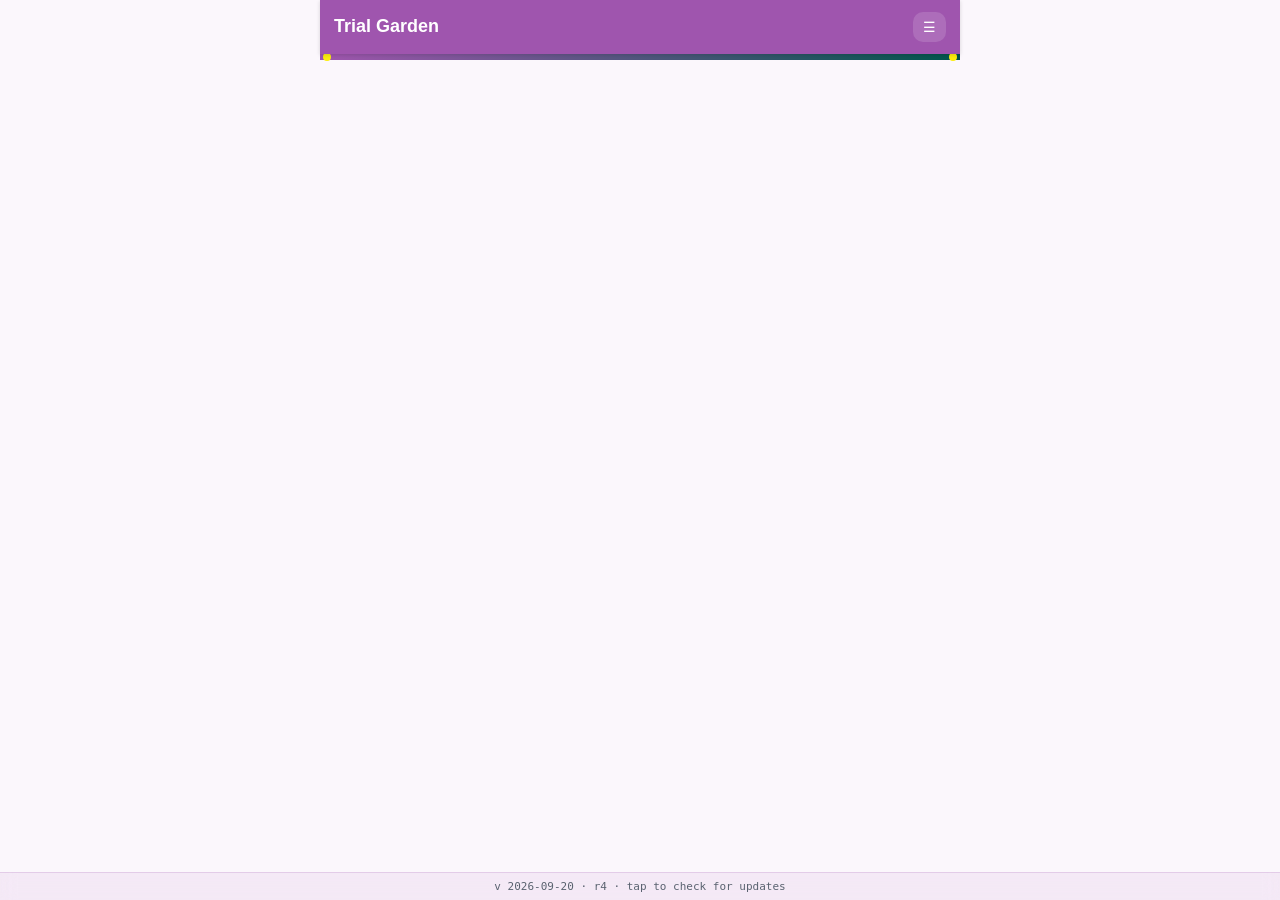
==== commit 2b5f719d: "Add files via upload" ====
--- a/site/index.html
+++ b/site/index.html
@@ -3,7 +3,7 @@
 <head>
 <meta charset="utf-8">
 <meta name="viewport" content="width=device-width,initial-scale=1,viewport-fit=cover">
-<meta name="theme-color" content="#00554B">
+<meta name="theme-color" content="#9F55AE">
 <meta name="mobile-web-app-capable" content="yes">
 <meta name="apple-mobile-web-app-capable" content="yes">
 <meta name="apple-mobile-web-app-title" content="TG Field">
@@ -14,10 +14,12 @@
 <script src="https://alcdn.msauth.net/browser/2.35.0/js/msal-browser.min.js" async></script>
 <style>
 :root{
+  /* Trial Garden Field = same brand tokens, but with PURPLE as the primary
+     surface so it reads visually distinct from the (green-headed) AER Field App. */
   --green:#00554B; --green-dark:#003d37; --green-soft:#e0ede9;
-  --purple:#9F55AE; --purple-soft:#f2e5f5;
+  --purple:#9F55AE; --purple-dark:#7a3d87; --purple-soft:#f2e5f5;
   --yellow:#FBED0E; --yellow-soft:#fdf9c8;
-  --bg:#FAFAFA; --card:#fff;
+  --bg:#FBF7FC; --card:#fff;   /* slight purple tint on background */
   --ink:#1c1f24; --muted:#5a6270; --muted-2:#8a94a1;
   --line:rgba(0,0,0,.08); --line-strong:#c8ccd3;
   --danger:#c62828; --danger-soft:#fdecea; --ok:#2e7d32;
@@ -35,7 +37,7 @@
 /* ---------- HEADER ---------- */
 header{
   position:sticky;top:0;z-index:20;
-  background:var(--green);color:#fff;
+  background:var(--purple);color:#fff;
   display:flex;align-items:center;gap:10px;
   padding:12px 14px;
   padding-top:calc(12px + env(safe-area-inset-top));
@@ -62,17 +64,33 @@
   padding:0 6px;margin-left:4px;
 }
 .accent{
-  height:6px;background:linear-gradient(90deg,var(--green),var(--purple));
+  height:6px;background:linear-gradient(90deg,var(--purple),var(--green));
   position:relative;
 }
 .accent::after{
   content:"";position:absolute;right:3px;top:-1px;
   width:8px;height:8px;border-radius:50%;background:var(--yellow);
 }
+.accent::before{
+  content:"";position:absolute;left:3px;top:-1px;
+  width:8px;height:8px;border-radius:50%;background:var(--yellow);
+}
 main{
   flex:1;padding:16px;
-  padding-bottom:calc(24px + env(safe-area-inset-bottom));
-}
+  padding-bottom:calc(48px + env(safe-area-inset-bottom));
+}
+#versionFooter{
+  position:fixed;left:0;right:0;bottom:0;
+  padding:6px 12px;padding-bottom:calc(6px + env(safe-area-inset-bottom));
+  background:rgba(159,85,174,.08);border-top:1px solid rgba(159,85,174,.2);
+  font-size:11px;color:var(--muted);text-align:center;
+  z-index:15;cursor:pointer;user-select:none;
+  font-family:ui-monospace,monospace;
+  backdrop-filter:blur(8px);
+  -webkit-backdrop-filter:blur(8px);
+}
+#versionFooter:active{background:rgba(159,85,174,.16)}
+#versionFooter.stale{background:rgba(251,237,14,.35);color:#7a5f00;font-weight:600}
 .screen{display:none}
 .screen.on{display:block;animation:fade .15s ease}
 @keyframes fade{from{opacity:.4}to{opacity:1}}
@@ -243,18 +261,52 @@
   display:flex;gap:8px;justify-content:flex-end;
   position:sticky;bottom:0;background:#fff;
 }
-/* ---------- PHOTO VIEWER ---------- */
-.photo-viewer{
-  position:fixed;inset:0;background:rgba(0,0,0,.94);z-index:200;
-  display:flex;align-items:center;justify-content:center;padding:20px;
-  flex-direction:column;gap:12px;
-}
-.photo-viewer img{max-width:100%;max-height:80vh;object-fit:contain}
-.photo-viewer .close{
-  position:absolute;top:20px;right:20px;
-  background:rgba(255,255,255,.2);color:#fff;border:0;
-  border-radius:20px;padding:8px 14px;font-family:inherit;
-}
+/* ---------- PHOTO VIEWER (full-screen, zoom + pan + swipe) ---------- */
+#photoViewer{
+  position:fixed;inset:0;background:#000;z-index:200;
+  display:none;flex-direction:column;
+}
+#photoViewer.on{display:flex}
+#photoViewer .pv-top{
+  display:flex;justify-content:space-between;align-items:center;gap:8px;
+  padding:10px 12px;padding-top:calc(10px + env(safe-area-inset-top));
+  background:rgba(0,0,0,.7);
+}
+#pvCount{color:#fff;font-size:14px;font-weight:600;flex:1;text-align:center}
+#pvStage{
+  flex:1;overflow:hidden;position:relative;touch-action:none;
+  display:flex;align-items:center;justify-content:center;background:#000;
+}
+#pvImg{
+  max-width:100%;max-height:100%;transform-origin:center center;
+  will-change:transform;user-select:none;-webkit-user-drag:none;
+  transition:transform .05s linear;
+}
+#photoViewer .pv-bar{
+  display:flex;gap:8px;justify-content:center;align-items:center;
+  padding:12px;padding-bottom:calc(12px + env(safe-area-inset-bottom));
+  background:rgba(0,0,0,.7);
+}
+.pv-btn{
+  background:rgba(255,255,255,.16);color:#fff;border:0;
+  border-radius:10px;padding:11px 14px;font-size:14px;font-weight:600;
+  cursor:pointer;font-family:inherit;min-width:44px;
+}
+.pv-btn:disabled{opacity:.4}
+.pv-btn.danger{background:rgba(198,40,40,.9)}
+.pv-btn.wide{flex:1}
+/* ---------- MIC BUTTON (voice-to-text) ---------- */
+.field-with-mic{position:relative}
+.field-with-mic textarea{padding-right:52px}
+.mic-btn{
+  position:absolute;top:10px;right:10px;
+  width:36px;height:36px;border-radius:18px;
+  background:var(--purple-soft);color:var(--purple);border:1.5px solid var(--purple);
+  font-size:18px;line-height:1;cursor:pointer;font-family:inherit;
+  display:flex;align-items:center;justify-content:center;padding:0;
+}
+.mic-btn.rec{background:var(--danger);color:#fff;border-color:var(--danger);animation:pulse 1.2s infinite}
+@keyframes pulse{0%,100%{transform:scale(1)}50%{transform:scale(1.08)}}
 /* ---------- TOAST ---------- */
 #toast{
   position:fixed;bottom:20px;left:50%;transform:translateX(-50%);
@@ -296,6 +348,7 @@
   </header>
   <div class="accent"></div>
   <main id="main"></main>
+  <footer id="versionFooter" onclick="showVersionInfo()"></footer>
 </div>
 <div id="camWrap">
   <video id="camVideo" autoplay playsinline muted></video>
@@ -306,6 +359,21 @@
     <button id="camManual">Type code</button>
   </div>
 </div>
+<div id="photoViewer" aria-hidden="true">
+  <div class="pv-top">
+    <button class="pv-btn" id="pvClose">✕ Close</button>
+    <span id="pvCount"></span>
+    <button class="pv-btn danger" id="pvDelete">🗑 Delete</button>
+  </div>
+  <div id="pvStage"><img id="pvImg" alt=""></div>
+  <div class="pv-bar">
+    <button class="pv-btn" id="pvPrev">‹ Prev</button>
+    <button class="pv-btn" id="pvZoomOut">－</button>
+    <button class="pv-btn" id="pvReset">100%</button>
+    <button class="pv-btn" id="pvZoomIn">＋</button>
+    <button class="pv-btn" id="pvNext">Next ›</button>
+  </div>
+</div>
 <div id="toast"></div>
 
 <script>
@@ -316,7 +384,7 @@
    and uploads them as "delta" files to _inbox/ for the desktop app.
    ================================================================== */
 
-const APP_VERSION = "2026-09-20 · r1";
+const APP_VERSION = "2026-09-20 · r4";
 
 /* ---------- config ---------- */
 const MSAL_CLIENT_ID  = "d3f7ecc6-cdf5-4a5a-8528-263b09f6e3a4";
@@ -954,7 +1022,10 @@
   const body = el("div", {class:"modal-body"});
   body.appendChild(el("div", {class:"chip green", style:{marginBottom:"10px"}}, scopeLabel + " · " + (trial?.code||"")));
   const ta = el("textarea", {placeholder:"What did you see? (free text)"});
-  body.appendChild(ta);
+  const micBtn = el("button", {class:"mic-btn", type:"button",
+    title:"Dictate — tap once to start, again to stop",
+    onclick:(e)=>{ e.preventDefault(); toggleSpeech(ta, micBtn); }}, "🎤");
+  body.appendChild(el("div", {class:"field-with-mic"}, ta, micBtn));
   body.appendChild(el("div", {style:{marginTop:"8px"}},
     el("label", {}, "Date"),
     (() => { const inp = el("input", {type:"date", value: todayISO()}); return inp; })()
@@ -972,20 +1043,34 @@
     photoGrid.innerHTML = "";
     photos.forEach((p, i) => {
       const src = URL.createObjectURL(p);
-      const wrap = el("div", {style:{position:"relative"}},
-        el("img", {class:"thumb", src, alt:p.name||"photo"}),
-        el("div", {class:"rm", onclick:()=>{ photos.splice(i,1); renderPhotos(); }}, "×")
-      );
+      const img = el("img", {class:"thumb", src, alt:p.name||"photo",
+        onclick:()=>openPhotoViewer({
+          photos, initialIndex:i,
+          onDelete:(idx)=>{ photos.splice(idx,1); renderPhotos(); }
+        })});
+      const wrap = el("div", {style:{position:"relative"}}, img,
+        el("div", {class:"rm", onclick:(e)=>{ e.stopPropagation(); photos.splice(i,1); renderPhotos(); }}, "×"));
       photoGrid.appendChild(wrap);
     });
+    const addPhoto = async (files) => {
+      const overlayText = overlayLinesFor(ctx);
+      for (const f of files) {
+        const burned = await burnOverlay(f, overlayText);
+        // preserve a nice filename
+        const stamp = new Date().toISOString().replace(/[:.]/g,"-").slice(0,19);
+        const nice = new File([burned], `${stamp}.jpg`, {type: burned.type || "image/jpeg"});
+        photos.push(nice);
+      }
+      renderPhotos();
+    };
     const addCam = el("label", {class:"addphoto", title:"Take photo"},
       "📷", el("small", {}, "Camera"),
       el("input", {type:"file", accept:"image/*", capture:"environment", style:{display:"none"},
-        onchange:(e)=>{ for (const f of e.target.files||[]) photos.push(f); renderPhotos(); e.target.value=""; }}));
+        onchange:async(e)=>{ const files = Array.from(e.target.files||[]); e.target.value = ""; if (!files.length) return; toast("Adding overlay…"); await addPhoto(files); toast("Photo added","success"); }}));
     const addPick = el("label", {class:"addphoto", title:"From gallery"},
       "🖼", el("small", {}, "Gallery"),
       el("input", {type:"file", accept:"image/*", multiple:"multiple", style:{display:"none"},
-        onchange:(e)=>{ for (const f of e.target.files||[]) photos.push(f); renderPhotos(); e.target.value=""; }}));
+        onchange:async(e)=>{ const files = Array.from(e.target.files||[]); e.target.value = ""; if (!files.length) return; toast("Adding overlay…"); await addPhoto(files); toast(files.length + " photo(s) added","success"); }}));
     photoGrid.appendChild(addCam);
     photoGrid.appendChild(addPick);
   }
@@ -1098,6 +1183,27 @@
       }}, "Refresh trial data"))
   ));
   wrap.appendChild(el("div", {class:"card"},
+    el("h2", {class:"section", style:{margin:"0 0 6px"}}, "Voice input"),
+    el("div", {class:"muted small", style:{marginBottom:"8px"}},
+      "Language the 🎤 button uses to convert speech into text."),
+    (() => {
+      const cur = localStorage.getItem("tg-speech-lang") || navigator.language || "en-US";
+      const sel = el("select", {},
+        ...[
+          ["en-US", "English (US)"],
+          ["en-GB", "English (UK)"],
+          ["nl-NL", "Dutch (Nederlands)"],
+          ["am-ET", "Amharic (አማርኛ)"],
+        ].map(([code, label]) => {
+          const o = el("option", {value:code}, label);
+          if (code === cur) o.selected = true;
+          return o;
+        }));
+      sel.onchange = () => { localStorage.setItem("tg-speech-lang", sel.value); toast("Voice language: " + sel.value, "success"); };
+      return sel;
+    })()
+  ));
+  wrap.appendChild(el("div", {class:"card"},
     el("h2", {class:"section", style:{margin:"0 0 6px"}}, "About"),
     el("div", {class:"muted small"},
       "Trial Garden Field · ", APP_VERSION, el("br"),
@@ -1221,12 +1327,384 @@
 }
 
 /* =====================================================================
+   PHOTO OVERLAY  (burn trial + treatment info onto every captured photo)
+   ===================================================================== */
+function overlayLinesFor(ctx) {
+  // ctx = {scope, trialId, targetId, replicate}
+  // At most 3 lines, in this order:
+  //   1. <TrialCode> [· R##] [· TreatmentCode]
+  //   2. Treatment (or trial) name — omitted for trial-scope shots with no name
+  //   3. Timestamp
+  if (!state.data) return [];
+  const trial = trialById(ctx.trialId);
+  if (!trial) return [];
+  const stamp = new Date().toLocaleString(undefined, {year:"numeric", month:"short", day:"numeric", hour:"2-digit", minute:"2-digit"});
+  const lines = [];
+  if (ctx.scope === "trial") {
+    lines.push(trial.code || "");
+    if (trial.name) lines.push(trial.name);
+    lines.push(stamp);
+  } else {
+    const tr = trial.treatments.find(x => x.id === ctx.targetId);
+    const parts = [trial.code || ""];
+    if (ctx.scope === "replicate") parts.push("R" + String(ctx.replicate).padStart(2,"0"));
+    if (tr?.code) parts.push(tr.code);
+    lines.push(parts.filter(Boolean).join(" · "));
+    if (tr?.name) lines.push(tr.name);
+    lines.push(stamp);
+  }
+  return lines.slice(0, 3);
+}
+async function burnOverlay(blob, lines) {
+  if (!lines || !lines.length) return blob;
+  try {
+    // Prefer createImageBitmap (respects EXIF orientation on modern browsers)
+    let bmp;
+    try { bmp = await createImageBitmap(blob, {imageOrientation:"from-image"}); }
+    catch { bmp = await createImageBitmap(blob); }
+    const w = bmp.width, h = bmp.height;
+    const canvas = document.createElement("canvas");
+    canvas.width = w; canvas.height = h;
+    const ctx = canvas.getContext("2d");
+    ctx.drawImage(bmp, 0, 0);
+    // font size proportional to shortest side
+    const shortSide = Math.min(w, h);
+    const fontPx = Math.max(18, Math.round(shortSide * 0.032));
+    const pad = Math.round(fontPx * 0.7);
+    ctx.font = `bold ${fontPx}px -apple-system,BlinkMacSystemFont,"Segoe UI",Roboto,sans-serif`;
+    ctx.textBaseline = "top";
+    // measure & wrap each line to canvas width (- 2*pad)
+    const maxW = w - 2*pad;
+    const MAX_LINES = 3;
+    const drawn = [];
+    outer: for (const raw of lines) {
+      if (!raw) continue;
+      const words = String(raw).split(/\s+/);
+      let cur = "";
+      for (const wd of words) {
+        const cand = cur ? cur + " " + wd : wd;
+        if (ctx.measureText(cand).width > maxW && cur) {
+          drawn.push(cur);
+          if (drawn.length >= MAX_LINES) break outer;
+          cur = wd;
+        } else cur = cand;
+      }
+      if (cur) {
+        drawn.push(cur);
+        if (drawn.length >= MAX_LINES) break;
+      }
+    }
+    // Ellipsize the last kept line if it's the third and there was more to draw.
+    if (drawn.length === MAX_LINES) {
+      const last = drawn[MAX_LINES - 1];
+      // measure last line + ellipsis and truncate if it would still overflow
+      let s = last;
+      while (ctx.measureText(s + "…").width > maxW && s.length > 1) s = s.slice(0, -1);
+      if (s !== last) drawn[MAX_LINES - 1] = s + "…";
+    }
+    const lineH = fontPx + Math.round(fontPx * 0.25);
+    const stripH = Math.min(drawn.length * lineH + 2*pad, Math.round(h * 0.4));
+    // dark strip
+    ctx.fillStyle = "rgba(0,0,0,0.72)";
+    ctx.fillRect(0, h - stripH, w, stripH);
+    // brand accent line at the top of the strip
+    ctx.fillStyle = "#9F55AE";
+    ctx.fillRect(0, h - stripH, w, 3);
+    ctx.fillStyle = "#fff";
+    for (let i = 0; i < drawn.length; i++) {
+      ctx.fillText(drawn[i], pad, h - stripH + pad + i * lineH);
+    }
+    // yellow "vein" dot on the right of the accent line
+    ctx.fillStyle = "#FBED0E";
+    ctx.beginPath();
+    ctx.arc(w - Math.round(pad*0.6), h - stripH + 1, 5, 0, Math.PI*2);
+    ctx.fill();
+
+    const out = await new Promise(res => canvas.toBlob(res, "image/jpeg", 0.88));
+    return out || blob;
+  } catch (e) {
+    console.warn("overlay burn failed:", e);
+    return blob;
+  }
+}
+
+/* =====================================================================
+   PHOTO VIEWER  (full-screen with zoom / pan / prev / next / delete)
+   ===================================================================== */
+const pv = {
+  photos: null,        // array-of-Blob or array-of-{blob, name}
+  index: 0,
+  onDelete: null,
+  scale: 1,
+  tx: 0, ty: 0,
+  pointerA: null, pointerB: null,
+  urls: []
+};
+function openPhotoViewer({photos, initialIndex=0, onDelete=null}) {
+  pv.photos = photos;
+  pv.index = Math.max(0, Math.min(initialIndex, photos.length - 1));
+  pv.onDelete = onDelete;
+  pv.scale = 1; pv.tx = 0; pv.ty = 0;
+  // create object URLs for each photo (deferred)
+  pv.urls = photos.map(p => (p instanceof Blob) ? URL.createObjectURL(p) : (p.url || (p.blob ? URL.createObjectURL(p.blob) : null)));
+  $("#pvDelete").style.display = onDelete ? "" : "none";
+  $("#photoViewer").classList.add("on");
+  pvUpdate();
+  document.body.style.overflow = "hidden";
+}
+function pvUpdate() {
+  if (!pv.photos || !pv.photos.length) { closePhotoViewer(); return; }
+  pv.index = Math.max(0, Math.min(pv.index, pv.photos.length - 1));
+  $("#pvImg").src = pv.urls[pv.index] || "";
+  $("#pvCount").textContent = (pv.index + 1) + " / " + pv.photos.length;
+  $("#pvPrev").disabled = pv.index === 0;
+  $("#pvNext").disabled = pv.index === pv.photos.length - 1;
+  pvApplyTransform();
+}
+function pvApplyTransform() {
+  const img = $("#pvImg");
+  img.style.transform = `translate(${pv.tx}px, ${pv.ty}px) scale(${pv.scale})`;
+}
+function pvResetZoom() { pv.scale = 1; pv.tx = 0; pv.ty = 0; pvApplyTransform(); }
+function pvNext() { if (pv.index < pv.photos.length - 1) { pv.index++; pvResetZoom(); pvUpdate(); } }
+function pvPrev() { if (pv.index > 0) { pv.index--; pvResetZoom(); pvUpdate(); } }
+function pvZoom(factor) { pv.scale = Math.max(1, Math.min(6, pv.scale * factor)); if (pv.scale === 1) { pv.tx = pv.ty = 0; } pvApplyTransform(); }
+function pvDelete() {
+  if (!pv.onDelete || !pv.photos.length) return;
+  const idx = pv.index;
+  // release the URL for the deleted one
+  const u = pv.urls[idx]; if (u && u.startsWith("blob:")) URL.revokeObjectURL(u);
+  pv.urls.splice(idx, 1);
+  pv.onDelete(idx);
+  if (!pv.photos.length) { closePhotoViewer(); return; }
+  if (pv.index >= pv.photos.length) pv.index = pv.photos.length - 1;
+  pvResetZoom();
+  pvUpdate();
+}
+function closePhotoViewer() {
+  $("#photoViewer").classList.remove("on");
+  document.body.style.overflow = "";
+  for (const u of pv.urls) if (u && u.startsWith("blob:")) URL.revokeObjectURL(u);
+  pv.urls = []; pv.photos = null; pv.onDelete = null;
+}
+/* pointer / touch handlers for pinch + pan + swipe */
+(function bindPV(){
+  const stage = $("#pvStage");
+  const active = new Map();
+  let startDist = 0, startScale = 1, startTx = 0, startTy = 0, startX = 0, startY = 0, swipeCandidate = false;
+  stage.addEventListener("pointerdown", e => {
+    stage.setPointerCapture(e.pointerId);
+    active.set(e.pointerId, {x:e.clientX, y:e.clientY});
+    if (active.size === 1) {
+      startX = e.clientX; startY = e.clientY;
+      startTx = pv.tx; startTy = pv.ty;
+      swipeCandidate = pv.scale === 1;
+    } else if (active.size === 2) {
+      const pts = [...active.values()];
+      startDist = Math.hypot(pts[0].x - pts[1].x, pts[0].y - pts[1].y);
+      startScale = pv.scale;
+      swipeCandidate = false;
+    }
+  });
+  stage.addEventListener("pointermove", e => {
+    if (!active.has(e.pointerId)) return;
+    active.set(e.pointerId, {x:e.clientX, y:e.clientY});
+    if (active.size === 2) {
+      const pts = [...active.values()];
+      const d = Math.hypot(pts[0].x - pts[1].x, pts[0].y - pts[1].y);
+      if (startDist > 0) {
+        pv.scale = Math.max(1, Math.min(6, startScale * (d / startDist)));
+        if (pv.scale === 1) { pv.tx = pv.ty = 0; }
+        pvApplyTransform();
+      }
+    } else if (active.size === 1 && pv.scale > 1) {
+      pv.tx = startTx + (e.clientX - startX);
+      pv.ty = startTy + (e.clientY - startY);
+      pvApplyTransform();
+    }
+  });
+  stage.addEventListener("pointerup", e => {
+    const rec = active.get(e.pointerId);
+    active.delete(e.pointerId);
+    if (rec && swipeCandidate && active.size === 0) {
+      const dx = e.clientX - startX, dy = e.clientY - startY;
+      if (Math.abs(dx) > 60 && Math.abs(dy) < 40) {
+        if (dx < 0) pvNext(); else pvPrev();
+      }
+    }
+  });
+  stage.addEventListener("pointercancel", e => active.delete(e.pointerId));
+  // double-tap to zoom
+  let lastTap = 0;
+  stage.addEventListener("click", e => {
+    const now = Date.now();
+    if (now - lastTap < 350) { pvZoom(pv.scale > 1 ? 0.5 : 2); }
+    lastTap = now;
+  });
+})();
+$("#pvClose").addEventListener("click", closePhotoViewer);
+$("#pvPrev").addEventListener("click", pvPrev);
+$("#pvNext").addEventListener("click", pvNext);
+$("#pvZoomIn").addEventListener("click", () => pvZoom(1.4));
+$("#pvZoomOut").addEventListener("click", () => pvZoom(1/1.4));
+$("#pvReset").addEventListener("click", pvResetZoom);
+$("#pvDelete").addEventListener("click", async () => {
+  if (!(await confirmDialogSimple("Delete this photo?"))) return;
+  pvDelete();
+});
+document.addEventListener("keydown", e => {
+  if (!$("#photoViewer").classList.contains("on")) return;
+  if (e.key === "Escape") closePhotoViewer();
+  else if (e.key === "ArrowLeft") pvPrev();
+  else if (e.key === "ArrowRight") pvNext();
+  else if (e.key === "+" || e.key === "=") pvZoom(1.4);
+  else if (e.key === "-") pvZoom(1/1.4);
+  else if (e.key === "0") pvResetZoom();
+});
+async function confirmDialogSimple(message) {
+  return new Promise(res => {
+    const back = el("div", {class:"modal-back center", onclick:(e)=>{ if (e.target===back) { document.body.removeChild(back); res(false); } }});
+    const modal = el("div", {class:"modal"});
+    modal.appendChild(el("div", {class:"modal-body"}, el("p", {}, message)));
+    modal.appendChild(el("div", {class:"modal-foot"},
+      el("button", {class:"btn sm ghost", onclick:()=>{ document.body.removeChild(back); res(false); }}, "Cancel"),
+      el("button", {class:"btn sm", style:{background:"var(--danger)", color:"#fff", width:"auto"},
+        onclick:()=>{ document.body.removeChild(back); res(true); }}, "Delete")
+    ));
+    back.appendChild(modal); document.body.appendChild(back);
+  });
+}
+
+/* =====================================================================
+   VOICE-TO-TEXT (Web Speech API) — 🎤 button on the observation textarea
+   ===================================================================== */
+let recog = null, recogBtn = null;
+function speechLang() {
+  return localStorage.getItem("tg-speech-lang") || navigator.language || "en-US";
+}
+function toggleSpeech(ta, btn) {
+  if (recog && recog._active && recogBtn === btn) { stopSpeech(); return; }
+  if (recog && recog._active) stopSpeech();
+  startSpeech(ta, btn);
+}
+function startSpeech(ta, btn) {
+  const SR = window.SpeechRecognition || window.webkitSpeechRecognition;
+  if (!SR) { toast("Voice input isn't available on this device", "error"); return; }
+  recog = new SR();
+  recog.lang = speechLang();
+  recog.interimResults = true;
+  recog.continuous = true;
+  let committed = ta.value ? ta.value.replace(/\s+$/, "") + " " : "";
+  recog.onresult = (ev) => {
+    let interim = "";
+    for (let i = ev.resultIndex; i < ev.results.length; i++) {
+      const r = ev.results[i];
+      if (r.isFinal) committed += r[0].transcript.trim() + " ";
+      else interim += r[0].transcript;
+    }
+    ta.value = (committed + interim).replace(/\s+/g, " ");
+  };
+  recog.onerror = (e) => {
+    if (e && (e.error === "not-allowed" || e.error === "service-not-allowed")) {
+      toast("Microphone permission needed", "error"); stopSpeech();
+    } else if (e && e.error === "no-speech") { /* keep listening */ }
+    else if (e && e.error === "language-not-supported") {
+      toast("Language " + recog.lang + " not supported — using en-US", "error");
+      stopSpeech();
+      localStorage.setItem("tg-speech-lang", "en-US");
+    } else if (e && e.error) {
+      toast("Voice: " + e.error, "error"); stopSpeech();
+    }
+  };
+  recog.onend = () => {
+    if (recog && recog._active) { try { recog.start(); } catch {} }
+    else { if (recogBtn) { recogBtn.classList.remove("rec"); recogBtn.textContent = "🎤"; recogBtn = null; } recog = null; }
+  };
+  recog._active = true;
+  recogBtn = btn;
+  btn.classList.add("rec");
+  btn.textContent = "⏹";
+  try { recog.start(); } catch (e) { console.warn(e); }
+}
+function stopSpeech() {
+  if (recog) { recog._active = false; try { recog.stop(); } catch {} }
+  if (recogBtn) { recogBtn.classList.remove("rec"); recogBtn.textContent = "🎤"; recogBtn = null; }
+}
+
+/* =====================================================================
+   VERSION FOOTER  (visible confirmation that a refresh landed)
+   ===================================================================== */
+function updateVersionFooter() {
+  const f = document.getElementById("versionFooter");
+  if (!f) return;
+  f.textContent = `v ${APP_VERSION}  ·  tap to check for updates`;
+}
+async function getSwCacheName() {
+  try {
+    if (!("caches" in window)) return null;
+    const keys = await caches.keys();
+    return keys.find(k => k.startsWith("trialgarden-field-")) || null;
+  } catch { return null; }
+}
+async function showVersionInfo() {
+  const cacheName = await getSwCacheName();
+  const reg = ("serviceWorker" in navigator) ? await navigator.serviceWorker.getRegistration().catch(()=>null) : null;
+  const online = navigator.onLine;
+  const back = el("div", {class:"modal-back center", onclick:(e)=>{ if (e.target===back) document.body.removeChild(back); }});
+  const modal = el("div", {class:"modal"});
+  modal.appendChild(el("div", {class:"modal-head"}, el("h3", {}, "App version")));
+  modal.appendChild(el("div", {class:"modal-body"},
+    el("div", {class:"kv"}, el("b", {}, "App"), el("span", {class:"mono"}, APP_VERSION)),
+    el("div", {class:"kv"}, el("b", {}, "Cache"), el("span", {class:"mono small"}, cacheName || "—")),
+    el("div", {class:"kv"}, el("b", {}, "Online"), el("span", {}, online ? "yes" : "no")),
+    el("div", {class:"kv"}, el("b", {}, "SW installed"), el("span", {}, reg ? "yes" : "no")),
+    el("p", {class:"muted small", style:{marginTop:"10px"}},
+      "Force refresh downloads the latest app files from the server, clears the on-device cache, and reloads. Use this after a new version is deployed."),
+    el("button", {class:"btn", style:{marginTop:"10px"}, onclick:forceRefresh}, "🔄 Force refresh")
+  ));
+  modal.appendChild(el("div", {class:"modal-foot"},
+    el("button", {class:"btn sm ghost", onclick:()=>document.body.removeChild(back)}, "Close")
+  ));
+  back.appendChild(modal); document.body.appendChild(back);
+}
+async function forceRefresh() {
+  try {
+    if ("caches" in window) {
+      const keys = await caches.keys();
+      await Promise.all(keys.map(k => caches.delete(k)));
+    }
+    if ("serviceWorker" in navigator) {
+      const regs = await navigator.serviceWorker.getRegistrations();
+      for (const r of regs) { try { await r.unregister(); } catch {} }
+    }
+  } catch (e) { console.warn(e); }
+  // hard reload with a cache-buster on the URL
+  const u = new URL(location.href);
+  u.searchParams.set("_r", Date.now().toString(36));
+  location.replace(u.toString());
+}
+// Poll the server for a newer index.html; if the APP_VERSION string changes, mark footer as stale
+async function checkForUpdate() {
+  try {
+    const r = await fetch(location.pathname.replace(/[^/]*$/, "") + "index.html", {cache:"no-store"});
+    if (!r.ok) return;
+    const html = await r.text();
+    const m = html.match(/const APP_VERSION\s*=\s*"([^"]+)"/);
+    if (m && m[1] !== APP_VERSION) {
+      const f = document.getElementById("versionFooter");
+      if (f) { f.classList.add("stale"); f.textContent = `v ${APP_VERSION}  ·  newer v ${m[1]} available — tap`; }
+    }
+  } catch { /* offline, ignore */ }
+}
+
+/* =====================================================================
    BOOT
    ===================================================================== */
 window.addEventListener("online", () => { updateStatusTile(); attemptSync().catch(()=>{}); });
 window.addEventListener("offline", () => updateStatusTile());
 
 (async function boot() {
+  updateVersionFooter();
   try {
     await initMsal();
     state.account = state.msal.getActiveAccount();
@@ -1253,6 +1731,11 @@
   if ("serviceWorker" in navigator) {
     try { await navigator.serviceWorker.register("./mobile-sw.js"); } catch (e) { console.warn(e); }
   }
+  // check server for a newer version every time the app comes to the foreground
+  checkForUpdate();
+  document.addEventListener("visibilitychange", () => {
+    if (document.visibilityState === "visible") checkForUpdate();
+  });
 })();
 </script>
 </body>
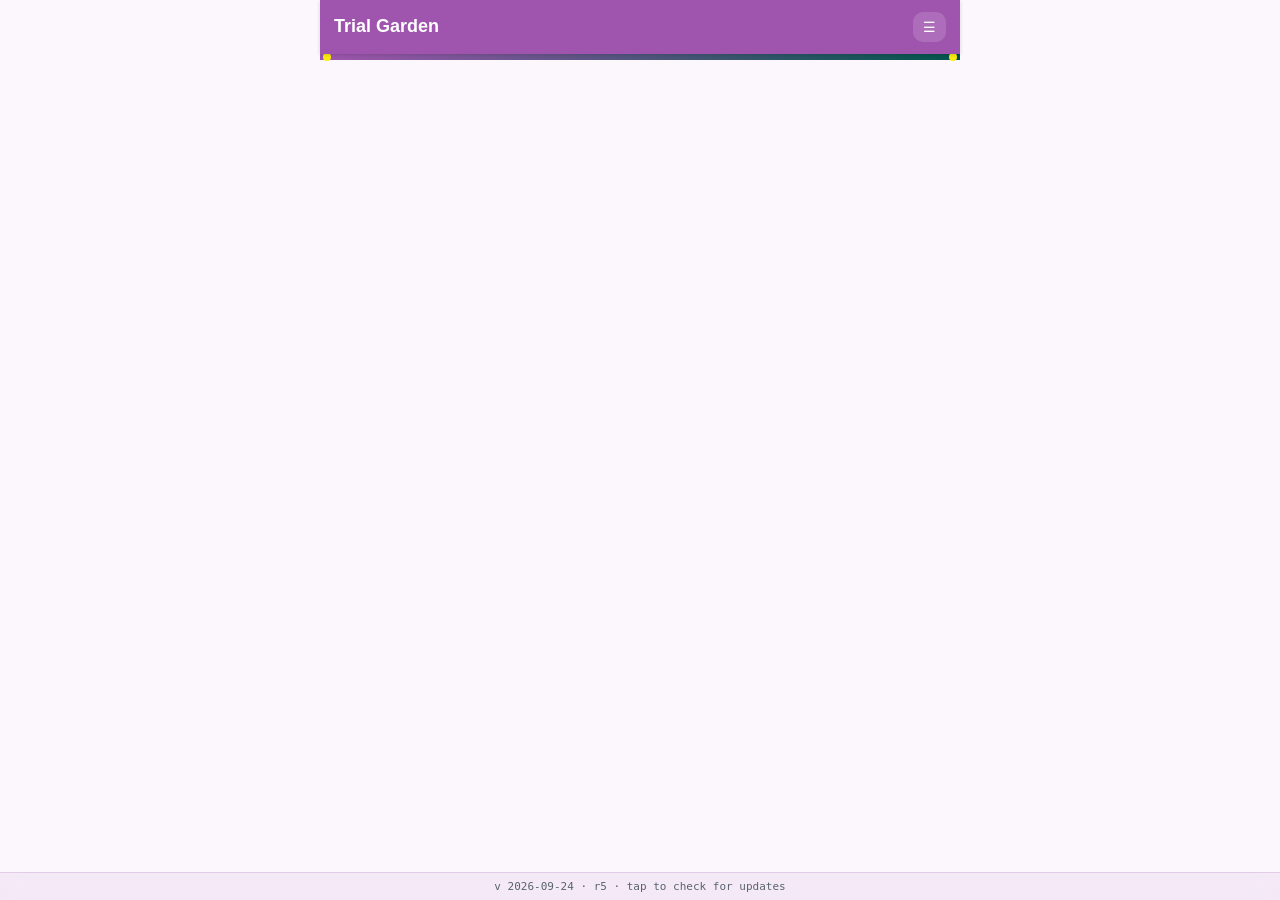
==== commit 2cc14247: "Add files via upload" ====
--- a/site/index.html
+++ b/site/index.html
@@ -384,7 +384,7 @@
    and uploads them as "delta" files to _inbox/ for the desktop app.
    ================================================================== */
 
-const APP_VERSION = "2026-09-20 · r4";
+const APP_VERSION = "2026-09-24 · r5";
 
 /* ---------- config ---------- */
 const MSAL_CLIENT_ID  = "d3f7ecc6-cdf5-4a5a-8528-263b09f6e3a4";
@@ -1577,8 +1577,36 @@
 
 /* =====================================================================
    VOICE-TO-TEXT (Web Speech API) — 🎤 button on the observation textarea
+
+   Android Chrome ends recognition every ~60 s (or on silence) and we
+   auto-restart it. Three well-known dictation bugs stack on top of each
+   other and used to produce output like
+     "the / the plants / the plants are / the plants are just / …"
+   The fix (mirrors AER Field App r20):
+
+     1) Same-index re-delivery: within one session the browser can hand
+        back the same final result at the same index multiple times
+        because ev.resultIndex doesn't advance. Guard: only accept a
+        final on a strictly HIGHER index than the highest we've already
+        committed in this session (sessionMaxFinal).
+
+     2) Progressive finalization: Android commits each interim as a
+        separate final at a NEW index — "the" (final idx 0), "the
+        plants" (final idx 1), "the plants are" (final idx 2), … Each
+        is genuinely new text, so naive dedup misses it. Guard: if the
+        new final starts with the last-committed one as a prefix
+        (followed by a space or comma), REPLACE the last entry instead
+        of appending — same phrase growing.
+
+     3) Restart-echo: some phones re-emit the previous session's last
+        final as index 0 of the new session. Guard: skip when the
+        incoming final equals the last-committed one (case-insensitive).
+
+   State lives outside the recognizer so it survives auto-restarts.
    ===================================================================== */
 let recog = null, recogBtn = null;
+let _sp = { ta: null, prefix: "", committed: [], lastCommittedLC: "", sessionMaxFinal: -1 };
+
 function speechLang() {
   return localStorage.getItem("tg-speech-lang") || navigator.language || "en-US";
 }
@@ -1586,6 +1614,11 @@
   if (recog && recog._active && recogBtn === btn) { stopSpeech(); return; }
   if (recog && recog._active) stopSpeech();
   startSpeech(ta, btn);
+}
+function _renderSpeech(interim) {
+  if (!_sp.ta) return;
+  const body = (_sp.committed.join(" ") + (interim ? " " + interim : "")).trim();
+  _sp.ta.value = (_sp.prefix + body).replace(/\s+/g, " ").trim();
 }
 function startSpeech(ta, btn) {
   const SR = window.SpeechRecognition || window.webkitSpeechRecognition;
@@ -1594,15 +1627,50 @@
   recog.lang = speechLang();
   recog.interimResults = true;
   recog.continuous = true;
-  let committed = ta.value ? ta.value.replace(/\s+$/, "") + " " : "";
+
+  // Snapshot the textarea contents at press-time; everything typed BEFORE
+  // the mic went on is preserved via prefix, everything dictated after it
+  // is rebuilt from committed[] on every event so a re-emitted result can't
+  // leak through.
+  _sp.ta = ta;
+  _sp.prefix = ta.value ? ta.value.replace(/\s+$/, "") + " " : "";
+  _sp.committed = [];
+  _sp.lastCommittedLC = "";
+  _sp.sessionMaxFinal = -1;
+
   recog.onresult = (ev) => {
     let interim = "";
-    for (let i = ev.resultIndex; i < ev.results.length; i++) {
+    for (let i = 0; i < ev.results.length; i++) {
       const r = ev.results[i];
-      if (r.isFinal) committed += r[0].transcript.trim() + " ";
-      else interim += r[0].transcript;
+      const text = ((r[0] && r[0].transcript) || "").trim();
+      if (!text) continue;
+      if (r.isFinal) {
+        // GUARD 1 — strictly higher index than any final we've committed
+        if (i > _sp.sessionMaxFinal) {
+          _sp.sessionMaxFinal = i;
+          const lc = text.toLowerCase();
+          const lastLC = _sp.lastCommittedLC;
+          if (lc === lastLC) {
+            // GUARD 3 — exact repeat = restart-echo, skip
+          } else if (lastLC && (lc.startsWith(lastLC + " ") || lc.startsWith(lastLC + ","))) {
+            // GUARD 2 — progressive finalization: new final extends the last
+            //           committed one, so REPLACE instead of appending
+            _sp.committed[_sp.committed.length - 1] = text;
+            _sp.lastCommittedLC = lc;
+          } else {
+            _sp.committed.push(text);
+            _sp.lastCommittedLC = lc;
+          }
+        }
+      } else {
+        // GUARD 4 — only take interim past the last finalized index, so a
+        // stale mid-progression interim can't tag onto the tail
+        if (i > _sp.sessionMaxFinal) {
+          interim += (interim ? " " : "") + text;
+        }
+      }
     }
-    ta.value = (committed + interim).replace(/\s+/g, " ");
+    _renderSpeech(interim);
   };
   recog.onerror = (e) => {
     if (e && (e.error === "not-allowed" || e.error === "service-not-allowed")) {
@@ -1617,8 +1685,13 @@
     }
   };
   recog.onend = () => {
-    if (recog && recog._active) { try { recog.start(); } catch {} }
-    else { if (recogBtn) { recogBtn.classList.remove("rec"); recogBtn.textContent = "🎤"; recogBtn = null; } recog = null; }
+    if (recog && recog._active) {
+      _sp.sessionMaxFinal = -1; // fresh index space in the new session
+      try { recog.start(); } catch {}
+    } else {
+      if (recogBtn) { recogBtn.classList.remove("rec"); recogBtn.textContent = "🎤"; recogBtn = null; }
+      recog = null;
+    }
   };
   recog._active = true;
   recogBtn = btn;
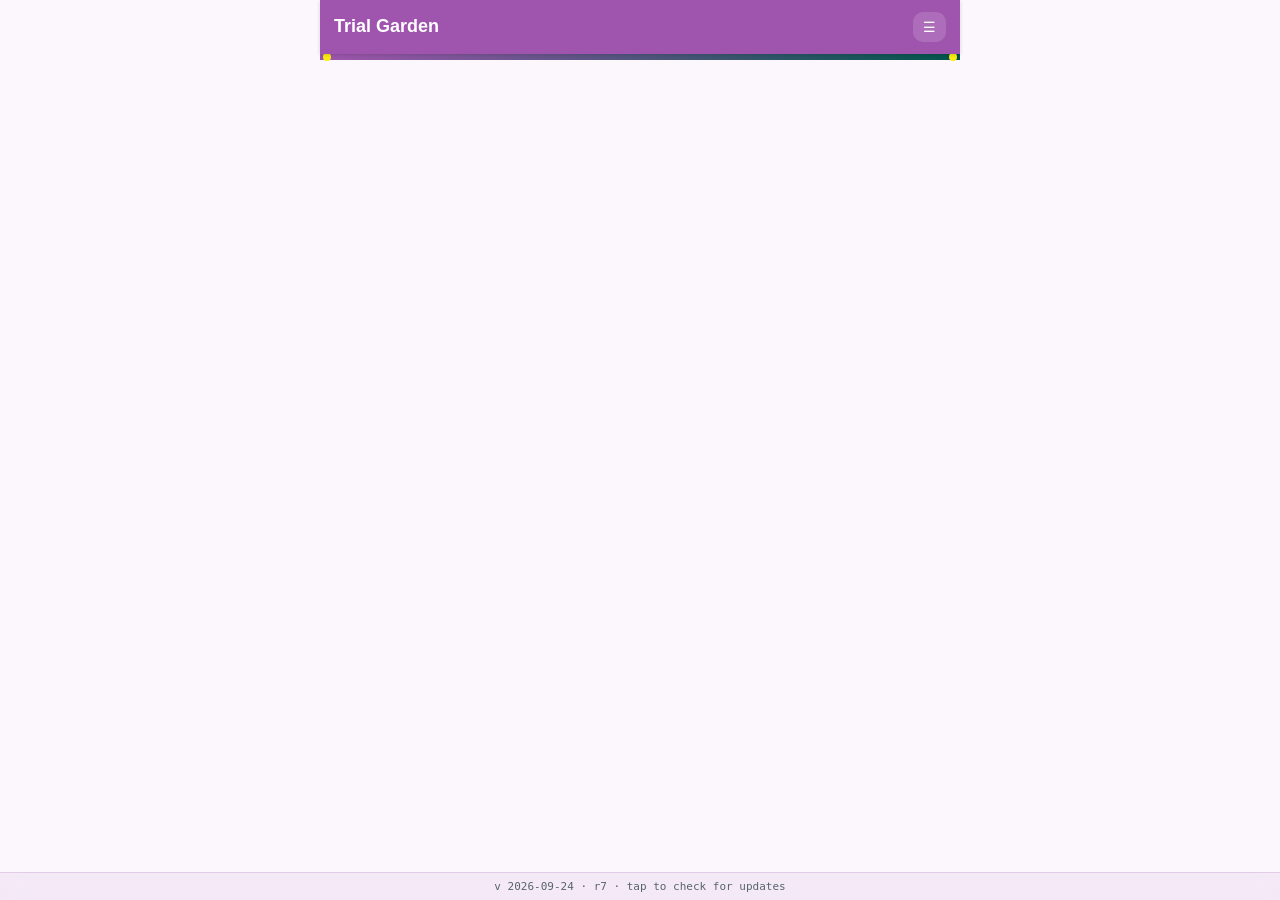
==== commit eb7cb47a: "Add files via upload" ====
--- a/site/index.html
+++ b/site/index.html
@@ -317,6 +317,19 @@
 #toast.on{opacity:1}
 #toast.error{background:var(--danger)}
 #toast.success{background:var(--ok)}
+/* ---------- EXIT BAR (back gesture on home screen) ---------- */
+#exitBar{
+  position:fixed;left:50%;bottom:16px;transform:translate(-50%,140%);
+  width:min(92%,420px);background:#1c1f24;color:#fff;border-radius:14px;
+  padding:12px 12px 12px 16px;display:flex;align-items:center;gap:10px;
+  box-shadow:0 8px 24px rgba(0,0,0,.25);z-index:400;transition:transform .22s ease;
+}
+#exitBar.on{transform:translate(-50%,0)}
+#exitBar .txt{flex:1;font-size:14px;line-height:1.3}
+#exitBar .txt small{display:block;color:#b9c0c9;font-size:12px}
+#exitBar button{border:0;border-radius:10px;padding:9px 14px;font:600 14px/1 inherit;font-family:inherit;cursor:pointer}
+#exitBar .stay{background:#3a3f47;color:#fff}
+#exitBar .close{background:var(--purple);color:#fff}
 /* ---------- SPINNER ---------- */
 .spinner{
   display:inline-block;width:16px;height:16px;
@@ -384,7 +397,7 @@
    and uploads them as "delta" files to _inbox/ for the desktop app.
    ================================================================== */
 
-const APP_VERSION = "2026-09-24 · r5";
+const APP_VERSION = "2026-09-24 · r7";
 
 /* ---------- config ---------- */
 const MSAL_CLIENT_ID  = "d3f7ecc6-cdf5-4a5a-8528-263b09f6e3a4";
@@ -1109,6 +1122,12 @@
   back.appendChild(modal);
   document.body.appendChild(back);
   function close() { try { document.body.removeChild(back); } catch {} }
+  // back gesture: don't silently throw away a half-written observation
+  back._onBack = async () => {
+    if (!ta.value.trim() && !photos.length) { close(); return; }
+    const ok = await confirmDialogSimple("Discard this observation? The text and photos you added will be lost.", "Discard");
+    if (ok) close();
+  };
 }
 
 /* ---------- OUTBOX ---------- */
@@ -1332,7 +1351,7 @@
 function overlayLinesFor(ctx) {
   // ctx = {scope, trialId, targetId, replicate}
   // At most 3 lines, in this order:
-  //   1. <TrialCode> [· R##] [· TreatmentCode]
+  //   1. <TrialCode> · <TreatmentCode> · R## (or "all reps" for treatment-level shots)
   //   2. Treatment (or trial) name — omitted for trial-scope shots with no name
   //   3. Timestamp
   if (!state.data) return [];
@@ -1346,9 +1365,9 @@
     lines.push(stamp);
   } else {
     const tr = trial.treatments.find(x => x.id === ctx.targetId);
-    const parts = [trial.code || ""];
-    if (ctx.scope === "replicate") parts.push("R" + String(ctx.replicate).padStart(2,"0"));
-    if (tr?.code) parts.push(tr.code);
+    // always the same order: trial · treatment · replicate
+    const parts = [trial.code || "", tr?.code || ""];
+    parts.push(ctx.scope === "replicate" ? "R" + String(ctx.replicate).padStart(2,"0") : "all reps");
     lines.push(parts.filter(Boolean).join(" · "));
     if (tr?.name) lines.push(tr.name);
     lines.push(stamp);
@@ -1561,7 +1580,7 @@
   else if (e.key === "-") pvZoom(1/1.4);
   else if (e.key === "0") pvResetZoom();
 });
-async function confirmDialogSimple(message) {
+async function confirmDialogSimple(message, okLabel = "Delete") {
   return new Promise(res => {
     const back = el("div", {class:"modal-back center", onclick:(e)=>{ if (e.target===back) { document.body.removeChild(back); res(false); } }});
     const modal = el("div", {class:"modal"});
@@ -1569,7 +1588,7 @@
     modal.appendChild(el("div", {class:"modal-foot"},
       el("button", {class:"btn sm ghost", onclick:()=>{ document.body.removeChild(back); res(false); }}, "Cancel"),
       el("button", {class:"btn sm", style:{background:"var(--danger)", color:"#fff", width:"auto"},
-        onclick:()=>{ document.body.removeChild(back); res(true); }}, "Delete")
+        onclick:()=>{ document.body.removeChild(back); res(true); }}, okLabel)
     ));
     back.appendChild(modal); document.body.appendChild(back);
   });
@@ -1776,6 +1795,64 @@
 window.addEventListener("online", () => { updateStatusTile(); attemptSync().catch(()=>{}); });
 window.addEventListener("offline", () => updateStatusTile());
 
+/* =====================================================================
+   BACK GESTURE / BACK BUTTON
+   Swiping back never closes the app straight away: it closes the open
+   sheet or camera first, then steps back one screen. On the home screen
+   a bar asks whether to close — swipe back again or tap Close to leave.
+   ===================================================================== */
+const backNav = { exiting:false, barTimer:null };
+function armBackTrap() { try { history.pushState({tgTrap:Date.now()}, ""); } catch {} }
+function handleInAppBack() {
+  // 1. camera / QR scanner
+  if ($("#camWrap")?.classList.contains("on")) { stopScan(); return true; }
+  // 2. topmost sheet or dialog
+  const sheets = document.querySelectorAll(".modal-back");
+  if (sheets.length) {
+    const top = sheets[sheets.length - 1];
+    if (typeof top._onBack === "function") top._onBack(); else top.click();
+    return true;
+  }
+  // 3. previous screen
+  if (state.history.length) { goBack(); return true; }
+  // 4. any other screen without history → home
+  if (state.account && state.route.view !== "home") { navigate({view:"home"}, {push:false}); return true; }
+  return false;
+}
+function hideExitBar(rearm = true) {
+  clearTimeout(backNav.barTimer);
+  $("#exitBar")?.classList.remove("on");
+  if (rearm) armBackTrap();
+}
+function showExitBar() {
+  let bar = $("#exitBar");
+  if (!bar) {
+    bar = el("div", {id:"exitBar", role:"alertdialog", "aria-label":"Close app"},
+      el("div", {class:"txt"}, "Close Trial Garden Field?", el("small", {}, "Swipe back again to close")),
+      el("button", {class:"stay", onclick:()=>hideExitBar(true)}, "Stay"),
+      el("button", {class:"close", onclick:()=>exitApp()}, "Close"));
+    document.body.appendChild(bar);
+  }
+  requestAnimationFrame(() => bar.classList.add("on"));
+  clearTimeout(backNav.barTimer);
+  // no answer → stay in the app
+  backNav.barTimer = setTimeout(() => hideExitBar(true), 4000);
+}
+function exitApp() {
+  backNav.exiting = true;
+  clearTimeout(backNav.barTimer);
+  $("#exitBar")?.classList.remove("on");
+  history.back();                       // leave the app's first history entry → app closes
+  setTimeout(() => { try { window.close(); } catch {} }, 300);
+}
+window.addEventListener("popstate", () => {
+  if (backNav.exiting) return;
+  if ($("#exitBar")?.classList.contains("on")) { exitApp(); return; }   // second swipe on home
+  if (handleInAppBack()) { armBackTrap(); return; }
+  showExitBar();   // on home: the trap is used up, so the next swipe closes the app
+});
+armBackTrap();
+
 (async function boot() {
   updateVersionFooter();
   try {
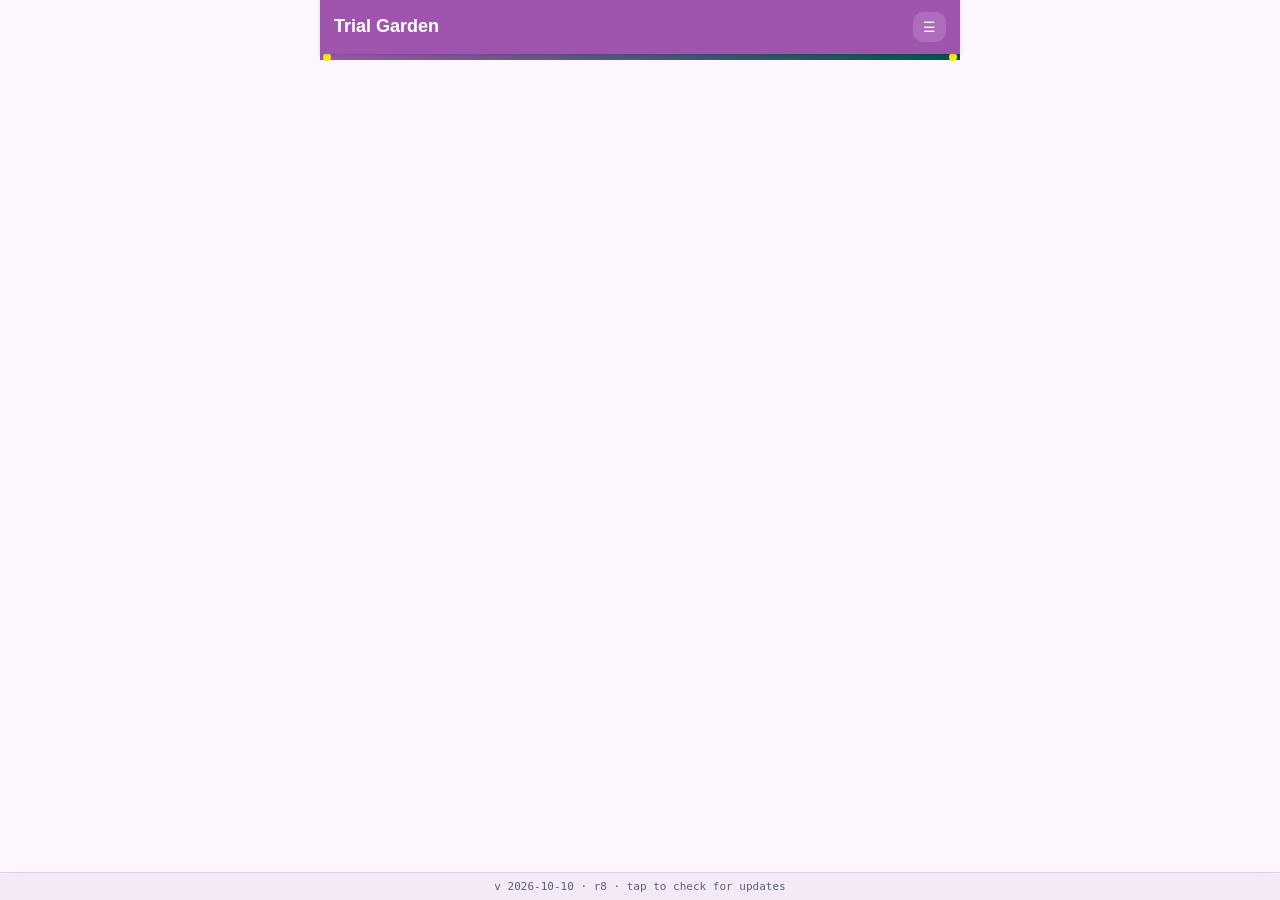
==== commit 2fc8f838: "Field app r8: prevent overlapping syncs that dropped photos from a delta Co-Authored-By: Claude Opus" ====
--- a/site/index.html
+++ b/site/index.html
@@ -397,7 +397,7 @@
    and uploads them as "delta" files to _inbox/ for the desktop app.
    ================================================================== */
 
-const APP_VERSION = "2026-09-24 · r7";
+const APP_VERSION = "2026-10-10 · r8";
 
 /* ---------- config ---------- */
 const MSAL_CLIENT_ID  = "d3f7ecc6-cdf5-4a5a-8528-263b09f6e3a4";
@@ -686,7 +686,15 @@
   attemptSync().catch(()=>{});
   return record;
 }
-async function attemptSync() {
+// Only one sync may run at a time. Before r8 two overlapping runs (save + "online" + app-visible events)
+// could upload the same observation twice; the second upload had lost its photo list and overwrote the first.
+let syncInFlight = null;
+function attemptSync() {
+  if (syncInFlight) return syncInFlight;
+  syncInFlight = attemptSyncInner().finally(() => { syncInFlight = null; });
+  return syncInFlight;
+}
+async function attemptSyncInner() {
   if (!navigator.onLine) return;
   if (!state.msal || !state.msal.getActiveAccount()) return;
   const items = await idbAll("outbox");
@@ -707,14 +715,22 @@
   updateStatusTile();
 }
 async function syncOne(rec) {
-  // Upload photos into _inbox/attachments/
-  const uploaded = [];
+  // re-read: another tab may have synced this record already
+  const fresh = await idbGet("outbox", rec.id);
+  if (fresh && fresh.status === "synced") return;
+  if (fresh) rec = fresh;
+  // Upload photos into _inbox/attachments/ and remember each upload on the record,
+  // so a retry never sends the observation without the photos that were already uploaded
+  rec.uploadedPhotos ||= [];
   for (const p of rec.photos || []) {
+    if (rec.uploadedPhotos.some(u => u.id === p.id)) continue;
     const stored = await idbGet("photos", p.id);
     if (!stored) continue;
     await uploadFile(`:/_inbox/attachments/${p.name}:/content`, stored.blob, stored.mime);
-    uploaded.push({id:p.id, name:p.name, size: stored.blob.size, mime: p.mime});
-  }
+    rec.uploadedPhotos.push({id:p.id, name:p.name, size: stored.blob.size, mime: p.mime});
+    await idbPut("outbox", rec);
+  }
+  const uploaded = rec.uploadedPhotos;
   // Build delta json
   const trial = trialById(rec.observation.trialId);
   const delta = {
